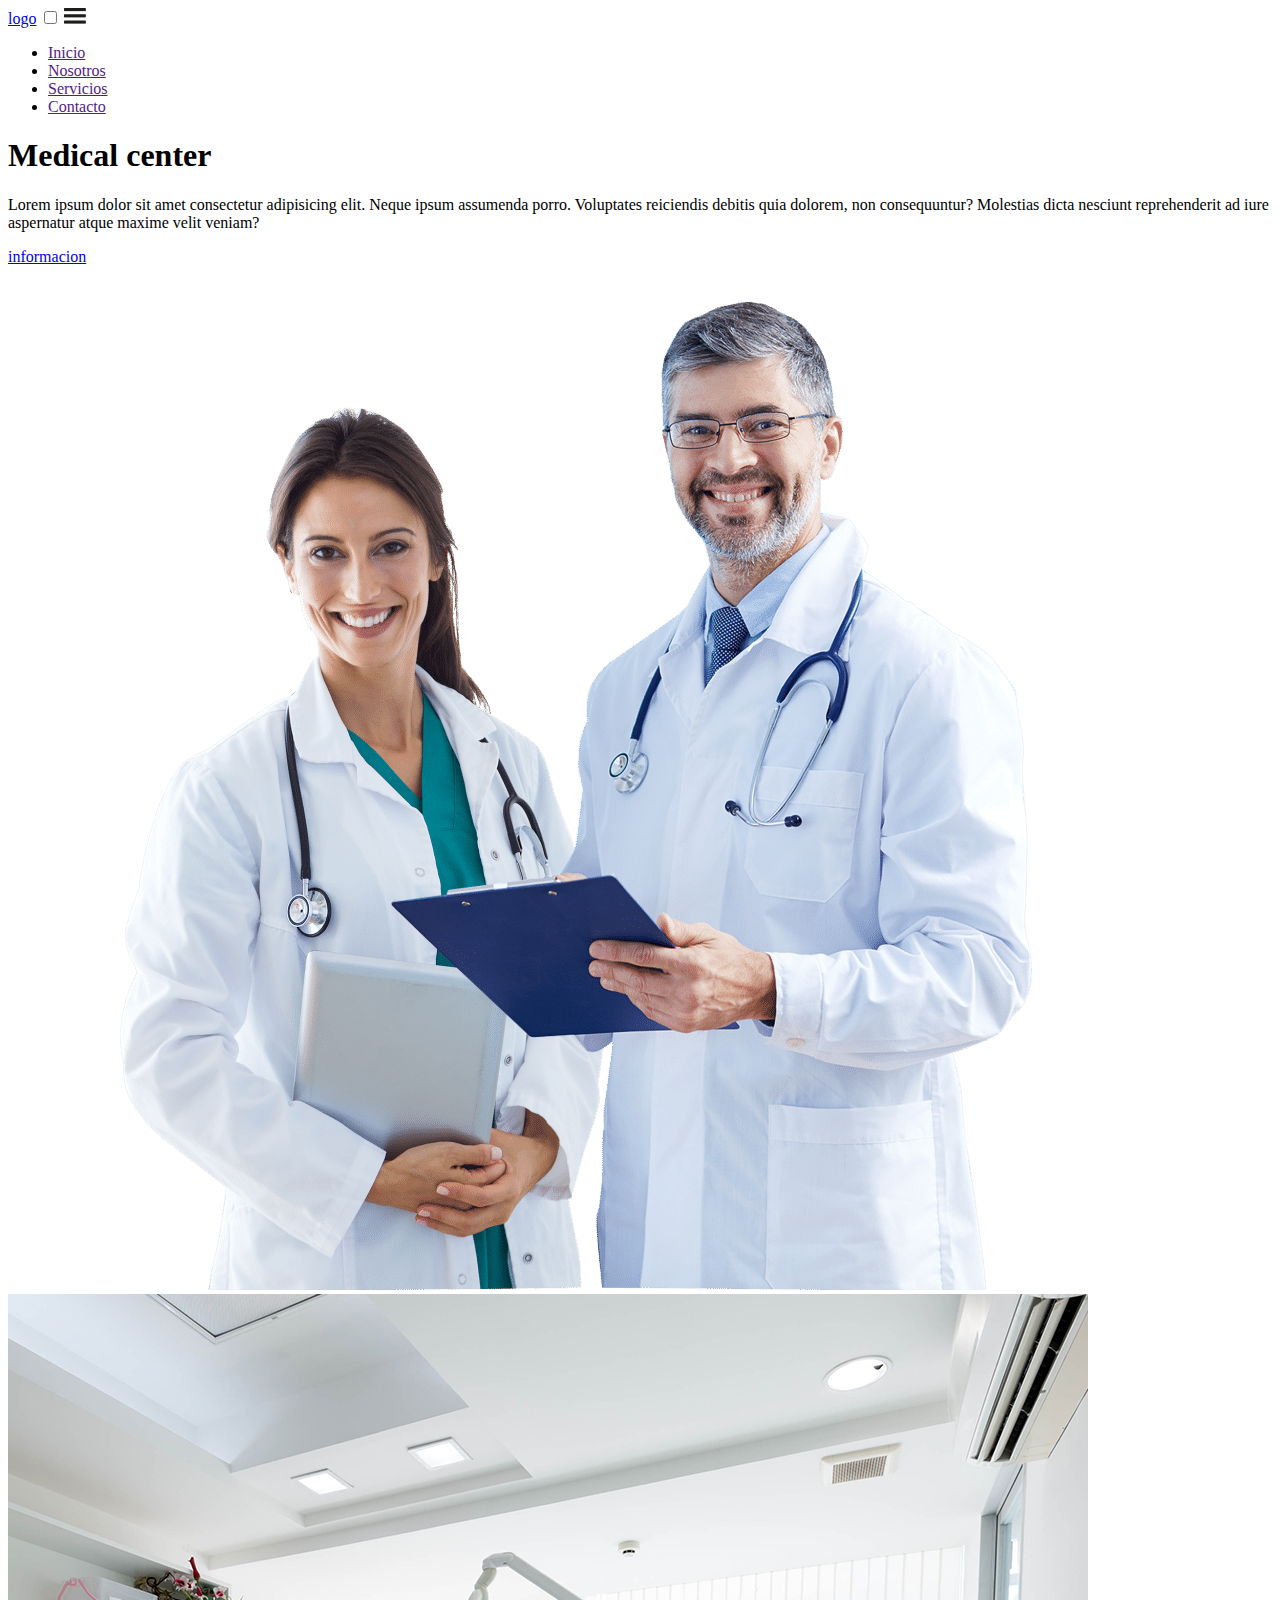
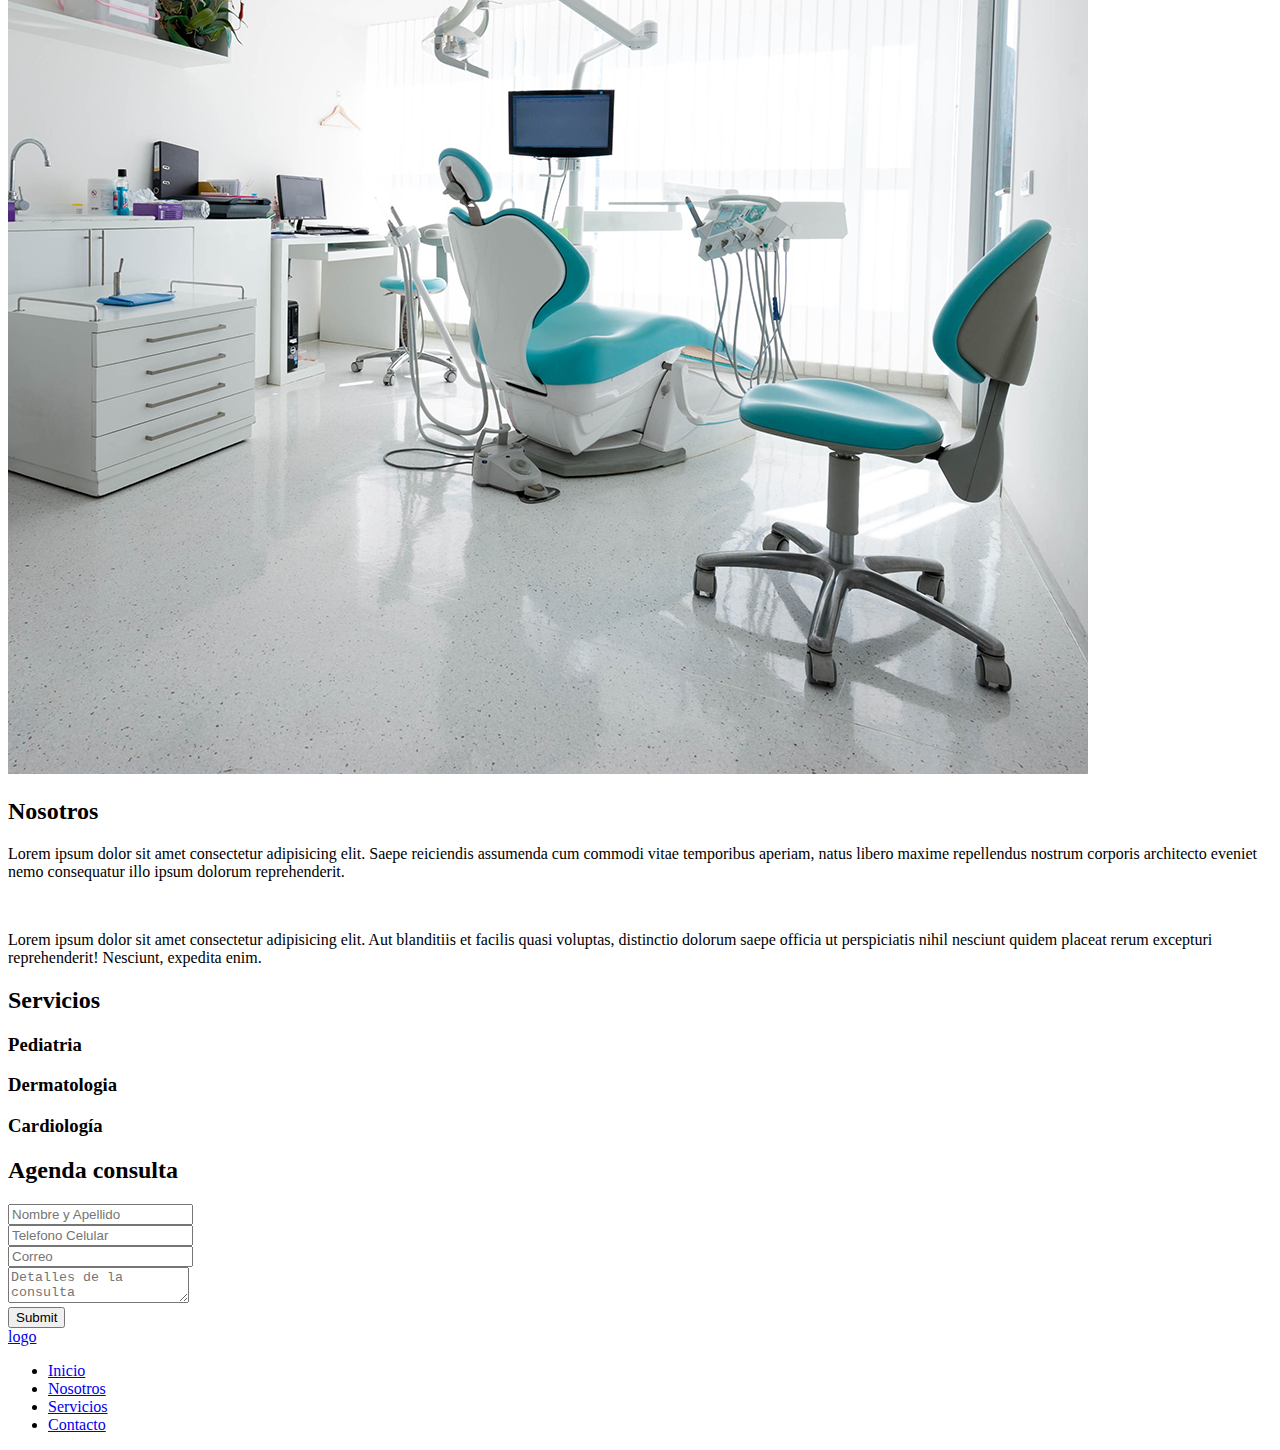
==== index.html @ 3e9dc115 "Funcion de enviado" ====
<!DOCTYPE html>
<html lang="es">
<head>
    <meta charset="UTF-8">
    <meta name="viewport" content="width=device-width, initial-scale=1.0">
    <title>Sistema de Salud</title>
    <link rel="stylesheet" href="https://cdnjs.cloudflare.com/ajax/libs/font-awesome/6.6.0/css/all.min.css" integrity="sha512-Kc323vGBEqzTmouAECnVceyQqyqdsSiqLQISBL29aUW4U/M7pSPA/gEUZQqv1cwx4OnYxTxve5UMg5GT6L4JJg==" crossorigin="anonymous" referrerpolicy="no-referrer" />
    <link rel="stylesheet" href="style.css">
</head>
<body>
    <header class="header">
        <div class="menu container">
            <a href="#" class="logo">logo</a>
            <input type="checkbox" id="menu"/>
            <label for="menu">
                <img src="images/menu.png" alt="menu-icono" alt="menu">
            </label>
            <nav class="navbar">
                <ul>
                    <li><a href="">Inicio</a></li>
                    <li><a href="">Nosotros</a></li>
                    <li><a href="">Servicios</a></li>
                    <li><a href="">Contacto</a></li>
                </ul>
            </nav>
        </div>
        <div class="header-conten container">
            <div class="header-txt">
                <h1>Medical center</h1>
                <p>
                    Lorem ipsum dolor sit amet consectetur adipisicing elit. Neque ipsum assumenda porro. Voluptates reiciendis debitis quia dolorem, non consequuntur? Molestias dicta nesciunt reprehenderit ad iure aspernatur atque maxime velit veniam?
                </p>
                <a href="#" class="btn-1">informacion</a>
            </div>
            <div class="header-img">
                <img src="images/left.png" alt="">
            </div>
        </div>
    </header>

    <section class="about container">

        <div class="about-img">
            <img src="images/about.png" alt="">
        </div>
        <div class="about-txt">
            <h2>Nosotros</h2>
            <p>Lorem ipsum dolor sit amet consectetur adipisicing elit. Saepe reiciendis assumenda cum commodi vitae temporibus aperiam, natus libero maxime repellendus nostrum corporis architecto eveniet nemo consequatur illo ipsum dolorum reprehenderit.
            </p>
            <br>
            <p>
                Lorem ipsum dolor sit amet consectetur adipisicing elit. Aut blanditiis et facilis quasi voluptas, distinctio dolorum saepe officia ut perspiciatis nihil nesciunt quidem placeat rerum excepturi reprehenderit! Nesciunt, expedita enim.
            </p>
        </div>
    </section>

    <main class="servicios">
        <h2>Servicios</h2>
        <div class="servicios-content container">
        </div>
        <div class="servicio-1">
            <i class="fa-sharp fa-solid fa-hospital-user"></i>
            <h3>Pediatria</h3>
        </div>
        <div class="servicio-1">
            <i class="fa-sharp fa-solid fa-stethoscope"></i>
            <h3>Dermatologia</h3>
        </div>
        <div class="servicio-1">
            <i class="fa-solid fa-hospital"></i>
            <h3>Cardiología</h3>
        </div>
    </main>

    <section class="formulario container">
        <form method="post" autocomplete="off">
            <h2>Agenda consulta</h2>
        <div class="input-group">
            <div class="input-container">
                <input type="text" name="name" placeholder="Nombre y Apellido">
                <i class="fa-solid fa-user"></i>
            </div>
            <div class="input-container">
                <input type="tel" name="phone" placeholder="Telefono Celular">
                <i class="fa-solid fa-phone"></i>
            </div>
            <div class="input-container">
                <input type="email" name="email" placeholder="Correo">
                <i class="fa-solid fa-envelope"></i>
            </div>
            <div class="input-container">
                <textarea name="message" placeholder="Detalles de la consulta"></textarea>
            </div>
            <input type="submit" name="send" class="btn" onClick="myFunction()">
        </div>
        </form>
    </section>

    <footer class="footer">
    <div class="footer-content container">
        <div class="link">
            <a href="#" class="logo">logo</a>
        </div>
        <div class="link">
            <ul>
                <li><a href="#">Inicio</a></li>
                <li><a href="#">Nosotros</a></li>
                <li><a href="#">Servicios</a></li>
                <li><a href="#">Contacto</a></li>
            </ul>
        </div>
    </div>
    </footer>

    <?php
        include("send.php");
    ?>

    <script>
        function myFunction(){
            window.location.href="http://localhost/pagina"
        }
    </script>
</body>
</html>
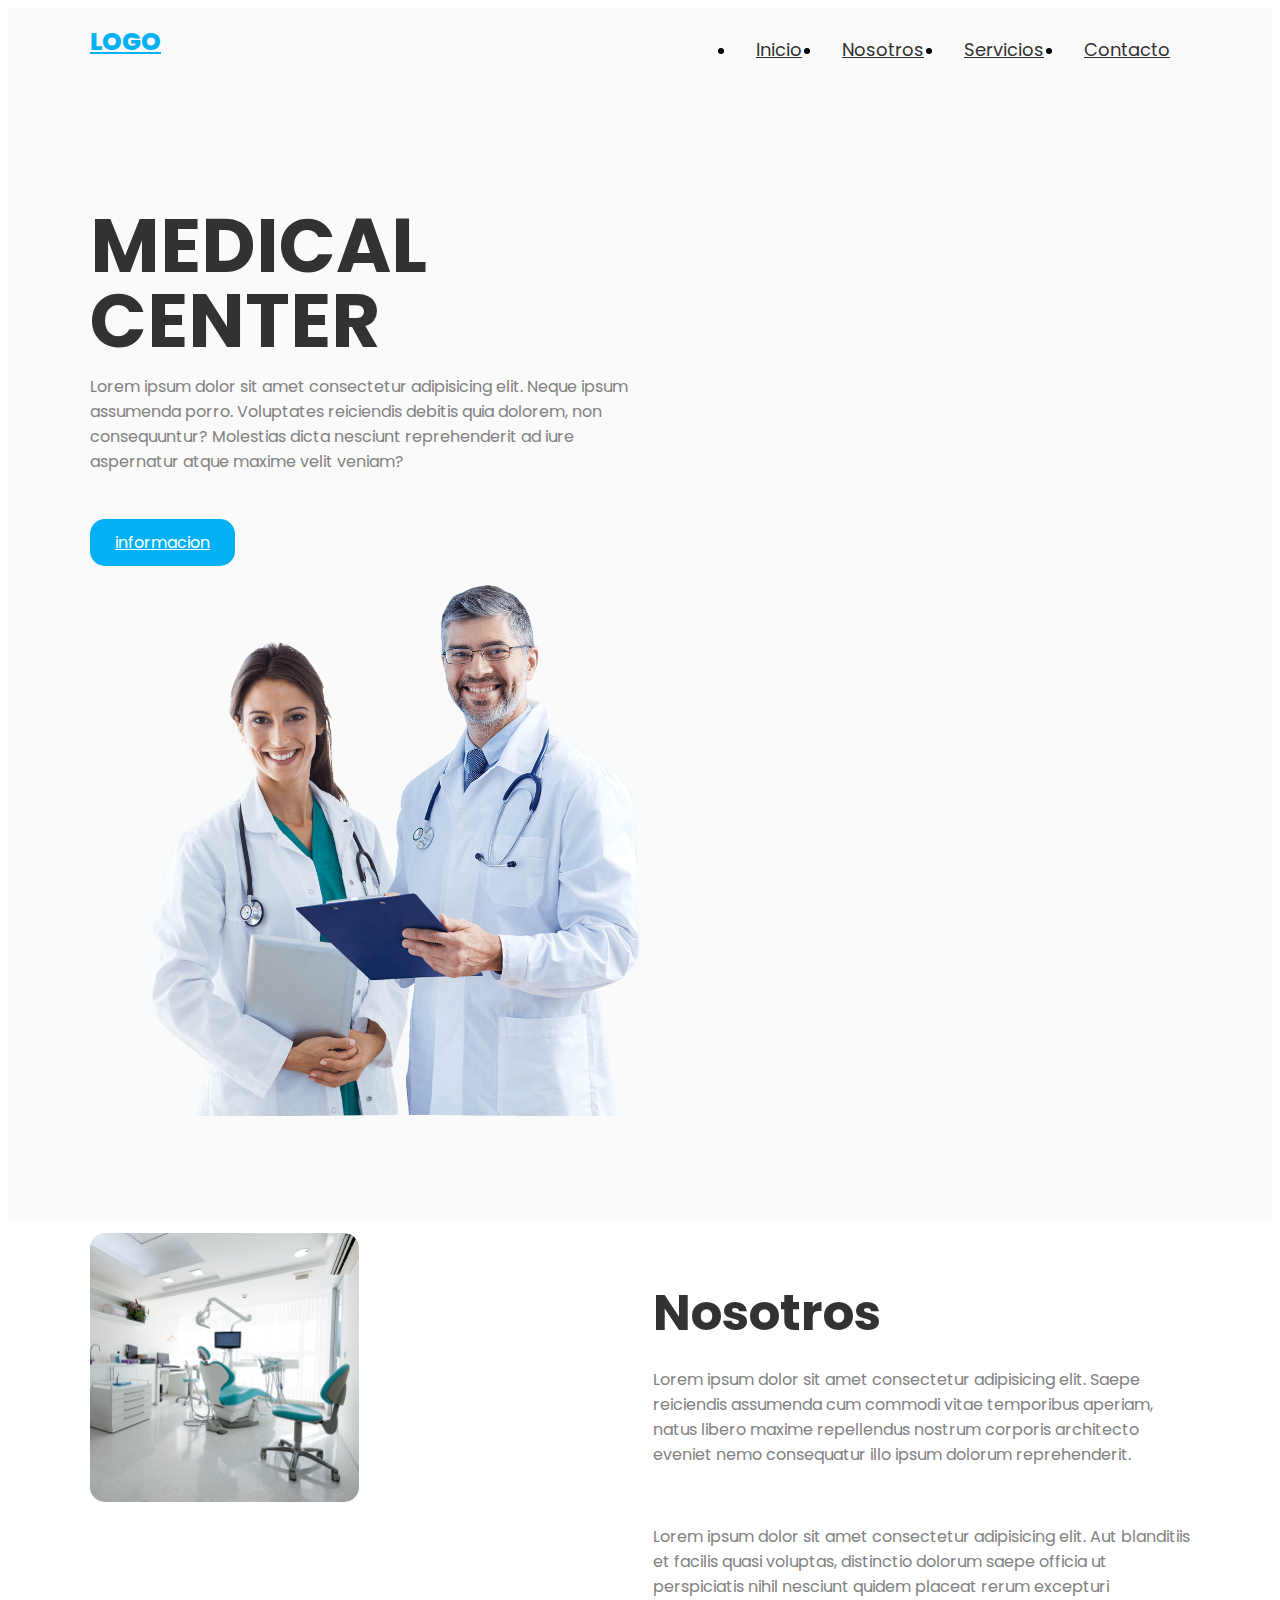
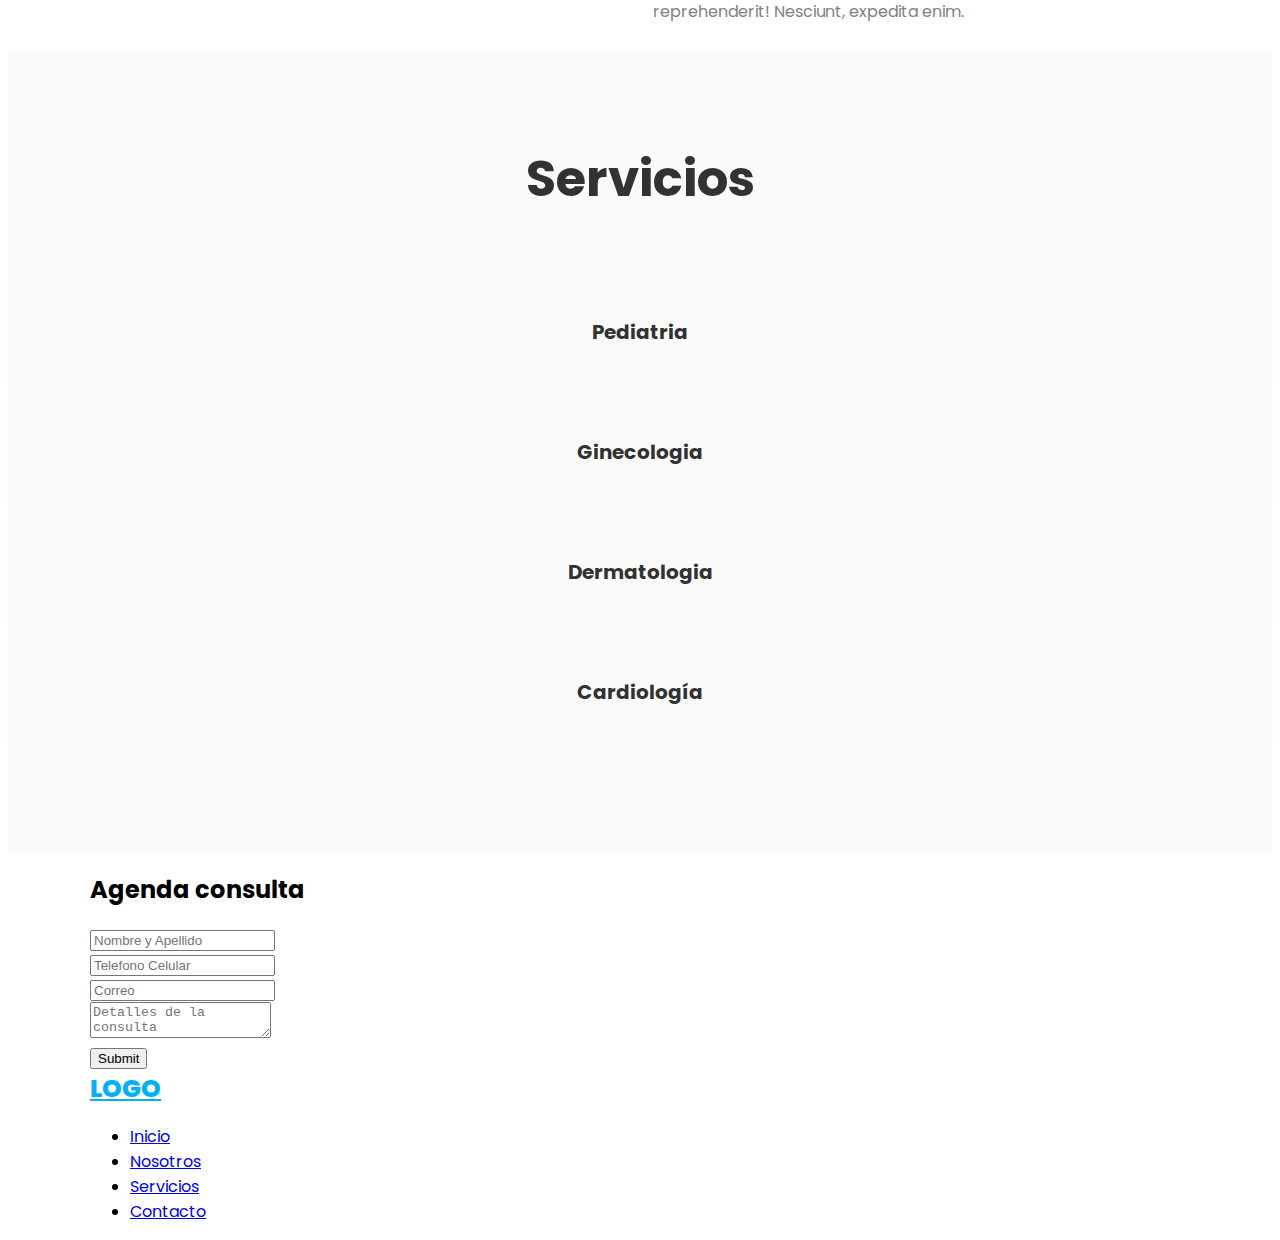
==== commit 1d215a98: "Modificación de servicio HTML" ====
--- a/index.html
+++ b/index.html
@@ -64,6 +64,10 @@
         </div>
         <div class="servicio-1">
             <i class="fa-sharp fa-solid fa-stethoscope"></i>
+            <h3>Ginecologia</h3>
+        </div>
+        <div class="servicio-1">
+            <i class="fa-solid fa-bed-pulse"></i>
             <h3>Dermatologia</h3>
         </div>
         <div class="servicio-1">
@@ -112,9 +116,9 @@
     </div>
     </footer>
 
-    <?php
+    <!-- <?php
         include("send.php");
-    ?>
+    ?> -->
 
     <script>
         function myFunction(){
--- a/style.css
+++ b/style.css
@@ -0,0 +1,165 @@
+@import url('https://fonts.googleapis.com/css2?family=Poppins:ital,wght@0,400;0,500;0,600;0,800;0,900;1,600&display=swap');
+
+body{
+    font-family: 'Poppins', sans-serif;
+}
+img{
+    max-width: 100%;
+}
+
+.container{
+    max-width: 1100px;
+    margin: 0 auto;
+}
+
+.header{
+    background-color: #fafafa;
+    padding: 150px 0 100px 0; 
+    min-height: 70vh;
+    display: flex;
+    align-items: center;
+}
+
+.menu{
+    position: absolute;
+    top: 0;
+    left: 0;
+    right: 0;
+    display: flex;
+    align-items: center;
+    justify-content: space-between;
+}
+.menu .navbar ul li{
+    position: relative;
+    float: left;
+}
+
+.menu .navbar ul li a{
+    font-size: 18px;
+    padding: 20px;
+    color: #323232;
+    display: block;
+}
+
+.menu .navbar ul li a:hover{
+    color: #02b1f4;
+}
+
+.logo{
+    font-size: 25px;
+    font-weight: 800;
+    color: #02b1f4;
+    text-transform: uppercase;
+}
+
+#menu{
+    display: none;
+}
+
+.menu-icono{
+    width: 25px;
+}
+
+.menu label{
+    cursor: pointer;
+    display: none;
+}
+
+.header-content{
+    display: flex;
+}
+
+.header-txt{
+    width: 50%;
+}
+.header-txt h1{
+    line-height: 1;
+    color: #323232;
+    text-transform: uppercase;
+    font-size: 75px;
+    margin-bottom: 10px;
+}
+
+.header-txt p{
+    font-size: 16px;
+    color: #818181;
+    margin-bottom: 45px;
+}
+
+.header-img{
+    width: 50%;
+}
+
+.btn-1{
+    display: inline-block;
+    padding: 11px 25px;
+    background-color: #02b1f4 ;
+    color: #FFFFFF;
+    border-radius: 15px;
+}
+
+.about{
+    padding: 10px 0;
+    display: flex;
+}
+
+.about-img{
+    width: 50%;
+}
+
+.about-img img{
+    width: 50%;
+    border-radius: 15px;
+}
+
+.about-txt{
+    width: 50%;
+    margin-left: 25px;
+}
+
+.about-txt h2{
+    color: #323232;
+    font-size: 50px;
+    margin-bottom: 15px;
+}
+
+
+.about-txt p{
+    font-size: 16px;
+    color: #818181;
+}
+
+.servicios{
+    padding: 50px 0 100px 0;
+    text-align: center;
+    background-color: #fafafa;
+}
+.servicios h2{
+    color: #323232;
+    font-size: 50px;
+    margin-bottom: 15px;
+}
+
+.servicios-content{
+    margin-top: 55px;
+    display: flex;
+    justify-content: space-between;
+}
+
+.servicio-1{
+    padding: 25px;
+    box-shadow: 0 0 20px rgba(0, 0, 0, 0.01);
+    flex-basis: calc(25%-20px);
+}
+
+.servicio-1 i{
+    font-size: 30px;
+    color: #02b1f4;
+    margin-bottom: 15px;
+}
+
+.servicio-1 h3{
+    font-size: 20px;
+    color: #323232;
+    text-transform: capitalize;
+}
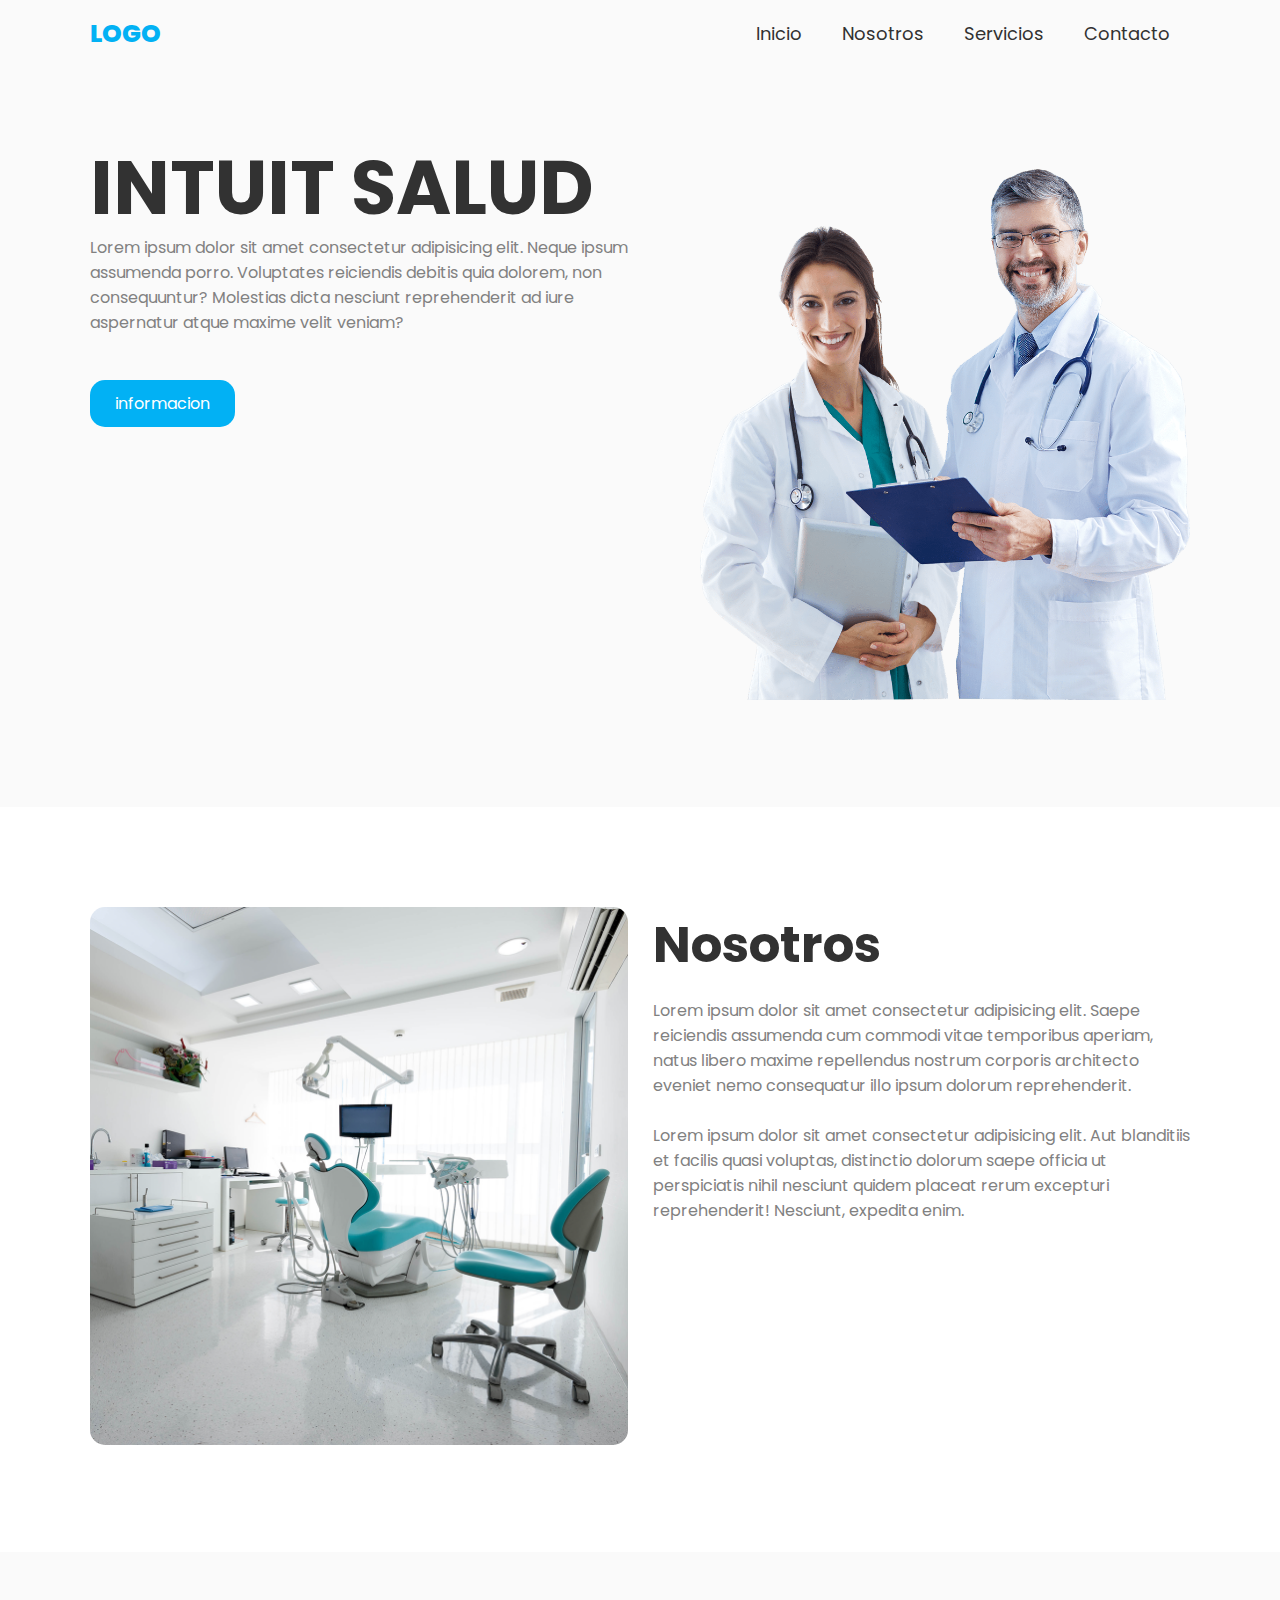
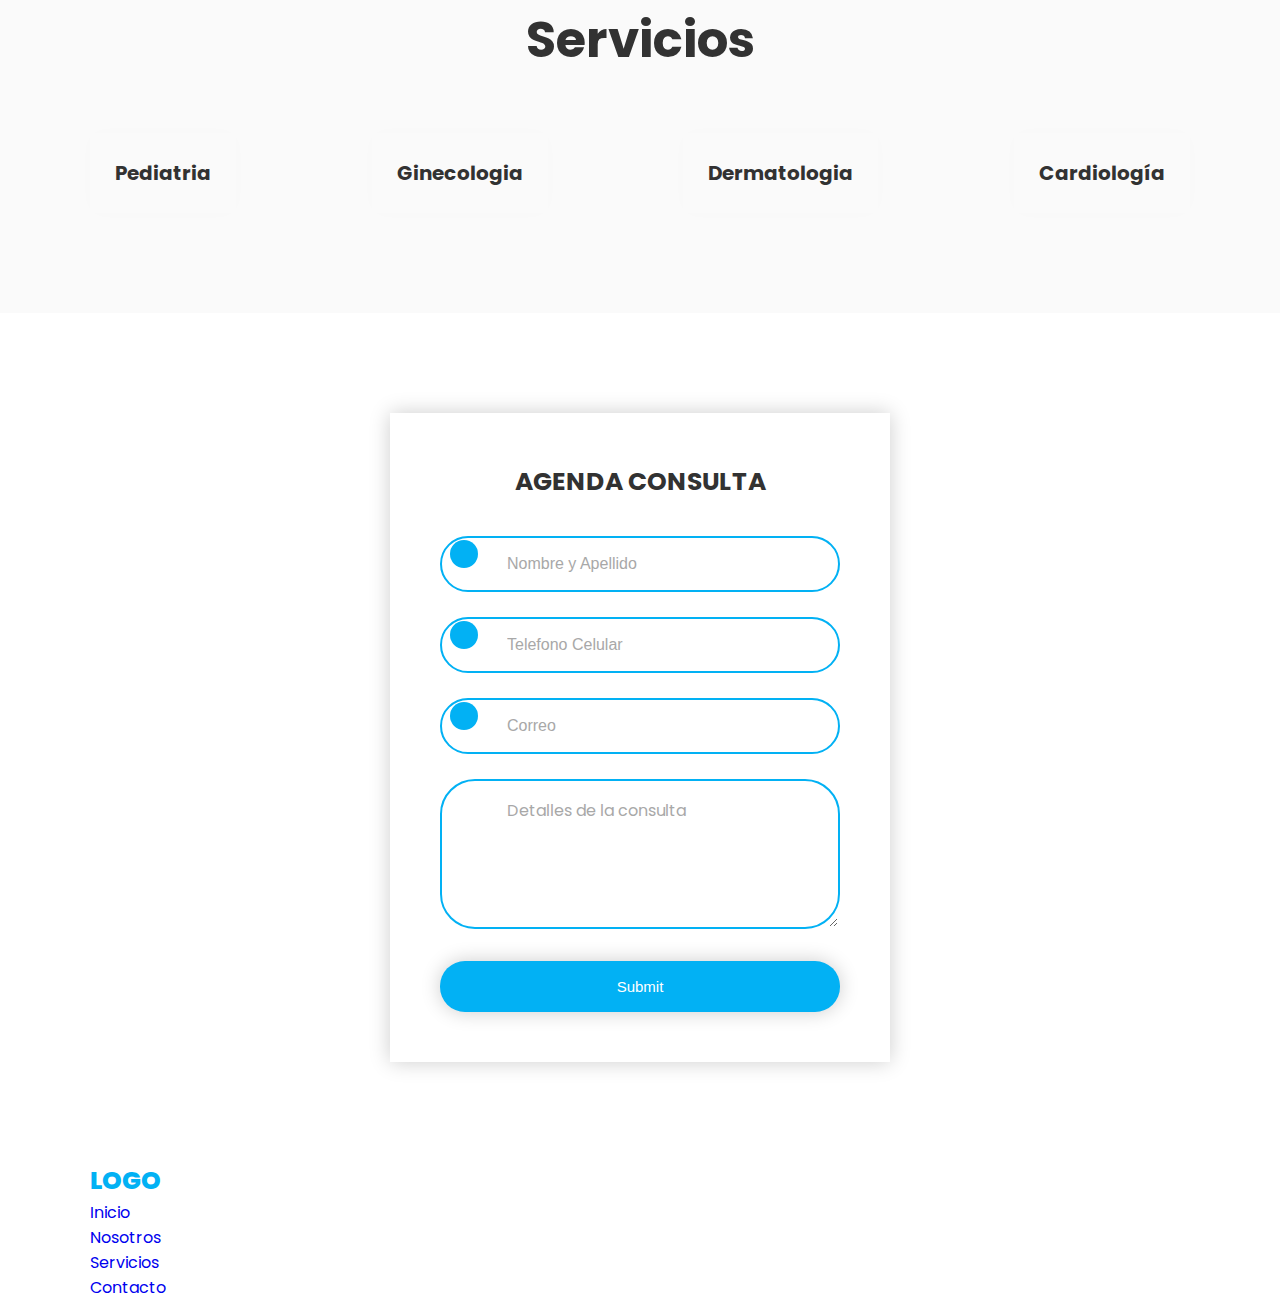
==== commit a1590f94: "Cambios de estilos y estructuración de proyecto" ====
--- a/index.html
+++ b/index.html
@@ -1,19 +1,23 @@
 <!DOCTYPE html>
 <html lang="es">
+
 <head>
     <meta charset="UTF-8">
     <meta name="viewport" content="width=device-width, initial-scale=1.0">
     <title>Sistema de Salud</title>
-    <link rel="stylesheet" href="https://cdnjs.cloudflare.com/ajax/libs/font-awesome/6.6.0/css/all.min.css" integrity="sha512-Kc323vGBEqzTmouAECnVceyQqyqdsSiqLQISBL29aUW4U/M7pSPA/gEUZQqv1cwx4OnYxTxve5UMg5GT6L4JJg==" crossorigin="anonymous" referrerpolicy="no-referrer" />
+    <link rel="stylesheet" href="https://cdnjs.cloudflare.com/ajax/libs/font-awesome/6.6.0/css/all.min.css"
+        integrity="sha512-Kc323vGBEqzTmouAECnVceyQqyqdsSiqLQISBL29aUW4U/M7pSPA/gEUZQqv1cwx4OnYxTxve5UMg5GT6L4JJg=="
+        crossorigin="anonymous" referrerpolicy="no-referrer" />
     <link rel="stylesheet" href="style.css">
 </head>
+
 <body>
     <header class="header">
         <div class="menu container">
             <a href="#" class="logo">logo</a>
-            <input type="checkbox" id="menu"/>
+            <input type="checkbox" id="menu" />
             <label for="menu">
-                <img src="images/menu.png" alt="menu-icono" alt="menu">
+                <img src="images/menu.png" class="menu-icono" alt="menu">
             </label>
             <nav class="navbar">
                 <ul>
@@ -24,11 +28,14 @@
                 </ul>
             </nav>
         </div>
-        <div class="header-conten container">
+
+        <div class="header-content container">
             <div class="header-txt">
-                <h1>Medical center</h1>
+                <h1>Intuit Salud</h1>
                 <p>
-                    Lorem ipsum dolor sit amet consectetur adipisicing elit. Neque ipsum assumenda porro. Voluptates reiciendis debitis quia dolorem, non consequuntur? Molestias dicta nesciunt reprehenderit ad iure aspernatur atque maxime velit veniam?
+                    Lorem ipsum dolor sit amet consectetur adipisicing elit. Neque ipsum assumenda porro. Voluptates
+                    reiciendis debitis quia dolorem, non consequuntur? Molestias dicta nesciunt reprehenderit ad iure
+                    aspernatur atque maxime velit veniam?
                 </p>
                 <a href="#" class="btn-1">informacion</a>
             </div>
@@ -45,11 +52,15 @@
         </div>
         <div class="about-txt">
             <h2>Nosotros</h2>
-            <p>Lorem ipsum dolor sit amet consectetur adipisicing elit. Saepe reiciendis assumenda cum commodi vitae temporibus aperiam, natus libero maxime repellendus nostrum corporis architecto eveniet nemo consequatur illo ipsum dolorum reprehenderit.
+            <p>Lorem ipsum dolor sit amet consectetur adipisicing elit. Saepe reiciendis assumenda cum commodi vitae
+                temporibus aperiam, natus libero maxime repellendus nostrum corporis architecto eveniet nemo consequatur
+                illo ipsum dolorum reprehenderit.
             </p>
             <br>
             <p>
-                Lorem ipsum dolor sit amet consectetur adipisicing elit. Aut blanditiis et facilis quasi voluptas, distinctio dolorum saepe officia ut perspiciatis nihil nesciunt quidem placeat rerum excepturi reprehenderit! Nesciunt, expedita enim.
+                Lorem ipsum dolor sit amet consectetur adipisicing elit. Aut blanditiis et facilis quasi voluptas,
+                distinctio dolorum saepe officia ut perspiciatis nihil nesciunt quidem placeat rerum excepturi
+                reprehenderit! Nesciunt, expedita enim.
             </p>
         </div>
     </section>
@@ -57,63 +68,65 @@
     <main class="servicios">
         <h2>Servicios</h2>
         <div class="servicios-content container">
-        </div>
-        <div class="servicio-1">
-            <i class="fa-sharp fa-solid fa-hospital-user"></i>
-            <h3>Pediatria</h3>
-        </div>
-        <div class="servicio-1">
-            <i class="fa-sharp fa-solid fa-stethoscope"></i>
-            <h3>Ginecologia</h3>
-        </div>
-        <div class="servicio-1">
-            <i class="fa-solid fa-bed-pulse"></i>
-            <h3>Dermatologia</h3>
-        </div>
-        <div class="servicio-1">
-            <i class="fa-solid fa-hospital"></i>
-            <h3>Cardiología</h3>
+
+            <div class="servicio-1">
+                <i class="fa-sharp fa-solid fa-hospital-user"></i>
+                <h3>Pediatria</h3>
+            </div>
+            <div class="servicio-1">
+                <i class="fa-sharp fa-solid fa-stethoscope"></i>
+                <h3>Ginecologia</h3>
+            </div>
+            <div class="servicio-1">
+                <i class="fa-solid fa-bed-pulse"></i>
+                <h3>Dermatologia</h3>
+            </div>
+            <div class="servicio-1">
+                <i class="fa-solid fa-hospital"></i>
+                <h3>Cardiología</h3>
+            </div>
+
         </div>
     </main>
 
     <section class="formulario container">
         <form method="post" autocomplete="off">
             <h2>Agenda consulta</h2>
-        <div class="input-group">
-            <div class="input-container">
-                <input type="text" name="name" placeholder="Nombre y Apellido">
-                <i class="fa-solid fa-user"></i>
+            <div class="input-group">
+                <div class="input-container">
+                    <input type="text" name="name" placeholder="Nombre y Apellido">
+                    <i class="fa-solid fa-user"></i>
+                </div>
+                <div class="input-container">
+                    <input type="tel" name="phone" placeholder="Telefono Celular">
+                    <i class="fa-solid fa-phone"></i>
+                </div>
+                <div class="input-container">
+                    <input type="email" name="email" placeholder="Correo">
+                    <i class="fa-solid fa-envelope"></i>
+                </div>
+                <div class="input-container">
+                    <textarea name="message" placeholder="Detalles de la consulta"></textarea>
+                </div>
+                <input type="submit" name="send" class="btn" onClick="myFunction()">
             </div>
-            <div class="input-container">
-                <input type="tel" name="phone" placeholder="Telefono Celular">
-                <i class="fa-solid fa-phone"></i>
-            </div>
-            <div class="input-container">
-                <input type="email" name="email" placeholder="Correo">
-                <i class="fa-solid fa-envelope"></i>
-            </div>
-            <div class="input-container">
-                <textarea name="message" placeholder="Detalles de la consulta"></textarea>
-            </div>
-            <input type="submit" name="send" class="btn" onClick="myFunction()">
-        </div>
         </form>
     </section>
 
     <footer class="footer">
-    <div class="footer-content container">
-        <div class="link">
-            <a href="#" class="logo">logo</a>
+        <div class="footer-content container">
+            <div class="link">
+                <a href="#" class="logo">logo</a>
+            </div>
+            <div class="link">
+                <ul>
+                    <li><a href="#">Inicio</a></li>
+                    <li><a href="#">Nosotros</a></li>
+                    <li><a href="#">Servicios</a></li>
+                    <li><a href="#">Contacto</a></li>
+                </ul>
+            </div>
         </div>
-        <div class="link">
-            <ul>
-                <li><a href="#">Inicio</a></li>
-                <li><a href="#">Nosotros</a></li>
-                <li><a href="#">Servicios</a></li>
-                <li><a href="#">Contacto</a></li>
-            </ul>
-        </div>
-    </div>
     </footer>
 
     <!-- <?php
@@ -121,9 +134,10 @@
     ?> -->
 
     <script>
-        function myFunction(){
-            window.location.href="http://localhost/pagina"
+        function myFunction() {
+            window.location.href = "http://localhost/pagina"
         }
     </script>
 </body>
+
 </html>--- a/style.css
+++ b/style.css
@@ -1,26 +1,37 @@
 @import url('https://fonts.googleapis.com/css2?family=Poppins:ital,wght@0,400;0,500;0,600;0,800;0,900;1,600&display=swap');
 
-body{
+
+* {
+    margin: 0;
+    padding: 0%;
+    box-sizing: border-box;
+    text-decoration: none;
+    list-style: none;
+}
+
+
+body {
     font-family: 'Poppins', sans-serif;
 }
-img{
+
+img {
     max-width: 100%;
 }
 
-.container{
+.container {
     max-width: 1100px;
     margin: 0 auto;
 }
 
-.header{
+.header {
     background-color: #fafafa;
-    padding: 150px 0 100px 0; 
+    padding: 150px 0 100px 0;
     min-height: 70vh;
     display: flex;
     align-items: center;
 }
 
-.menu{
+.menu {
     position: absolute;
     top: 0;
     left: 0;
@@ -29,50 +40,52 @@
     align-items: center;
     justify-content: space-between;
 }
-.menu .navbar ul li{
+
+.menu .navbar ul li {
     position: relative;
     float: left;
 }
 
-.menu .navbar ul li a{
+.menu .navbar ul li a {
     font-size: 18px;
     padding: 20px;
     color: #323232;
     display: block;
 }
 
-.menu .navbar ul li a:hover{
+.menu .navbar ul li a:hover {
     color: #02b1f4;
 }
 
-.logo{
+.logo {
     font-size: 25px;
     font-weight: 800;
     color: #02b1f4;
     text-transform: uppercase;
 }
 
-#menu{
+#menu {
     display: none;
 }
 
-.menu-icono{
+.menu-icono {
     width: 25px;
 }
 
-.menu label{
+.menu label {
     cursor: pointer;
     display: none;
 }
 
-.header-content{
-    display: flex;
-}
-
-.header-txt{
-    width: 50%;
-}
-.header-txt h1{
+.header-content {
+    display: flex;
+}
+
+.header-txt {
+    width: 50%;
+}
+
+.header-txt h1 {
     line-height: 1;
     color: #323232;
     text-transform: uppercase;
@@ -80,86 +93,160 @@
     margin-bottom: 10px;
 }
 
-.header-txt p{
+.header-txt p {
     font-size: 16px;
     color: #818181;
     margin-bottom: 45px;
 }
 
-.header-img{
-    width: 50%;
-}
-
-.btn-1{
+.header-img {
+    width: 50%;
+}
+
+.btn-1 {
     display: inline-block;
     padding: 11px 25px;
-    background-color: #02b1f4 ;
+    background-color: #02b1f4;
     color: #FFFFFF;
     border-radius: 15px;
 }
 
-.about{
-    padding: 10px 0;
-    display: flex;
-}
-
-.about-img{
-    width: 50%;
-}
-
-.about-img img{
-    width: 50%;
+.about {
+    padding: 100px 0;
+    display: flex;
+}
+
+.about-img {
+    width: 50%;
+}
+
+.about-img img {
+    width: 500%;
     border-radius: 15px;
 }
 
-.about-txt{
+.about-txt {
     width: 50%;
     margin-left: 25px;
 }
 
-.about-txt h2{
+.about-txt h2 {
     color: #323232;
     font-size: 50px;
     margin-bottom: 15px;
 }
 
-
-.about-txt p{
+.about-txt p {
     font-size: 16px;
     color: #818181;
 }
 
-.servicios{
+.servicios {
     padding: 50px 0 100px 0;
     text-align: center;
     background-color: #fafafa;
 }
-.servicios h2{
+
+.servicios h2 {
     color: #323232;
     font-size: 50px;
     margin-bottom: 15px;
 }
 
-.servicios-content{
+.servicios-content {
     margin-top: 55px;
     display: flex;
     justify-content: space-between;
-}
-
-.servicio-1{
+    align-items: center;
+    flex-wrap: wrap;
+}
+
+.servicio-1 {
     padding: 25px;
     box-shadow: 0 0 20px rgba(0, 0, 0, 0.01);
     flex-basis: calc(25%-20px);
 }
 
-.servicio-1 i{
+.servicio-1 i {
     font-size: 30px;
     color: #02b1f4;
     margin-bottom: 15px;
 }
 
-.servicio-1 h3{
+.servicio-1 h3 {
     font-size: 20px;
     color: #323232;
     text-transform: capitalize;
 }
+
+.formulario {
+    margin-top: 100px;
+    margin-bottom: 100px;
+    display: flex;
+    justify-content: center;
+    align-items: center;
+}
+
+form {
+    padding: 50px;
+    width: 500px;
+    text-align: center;
+    box-shadow: 0 0 20px rgba(0, 0, 0, 0.2);
+}
+
+form h2 {
+    font-size: 25px;
+    color: #323232;
+    text-transform: uppercase;
+    margin-bottom: 35px;
+}
+
+.input-container {
+    position: relative;
+}
+
+.input-container>i {
+    padding: 14px;
+    border-radius: 50%;
+    background-color: #02b1f4;
+    color: #FFFFFF;
+    position: absolute;
+    font-size: 20px;
+    top: 4px;
+    left: 10px;
+}
+
+.input-container>input,
+textarea {
+    padding: 17px 15px 17px 65px;
+    width: 100%;
+    margin-bottom: 25px;
+    border-radius: 35px;
+    background-color: transparent;
+    border: 2px solid #02b1f4;
+    font-size: 16px;
+    outline: none;
+    color: #323232;
+}
+
+textarea {
+    font-family: 'Poppins', sans-serif;
+    height: 150px;
+}
+
+::placeholder {
+    color: #a8a8a8;
+    font-size: 16px;
+}
+
+.btn {
+    background-color: #02b1f4;
+    padding: 17px 30px;
+    width: 100%;
+    border: 0;
+    box-shadow: 0 0 20px rgba(0, 0, 0, 0.2);
+    border-radius: 25px;
+    color: #FFFFFF;
+    font-size: 15px;
+    cursor: pointer;
+}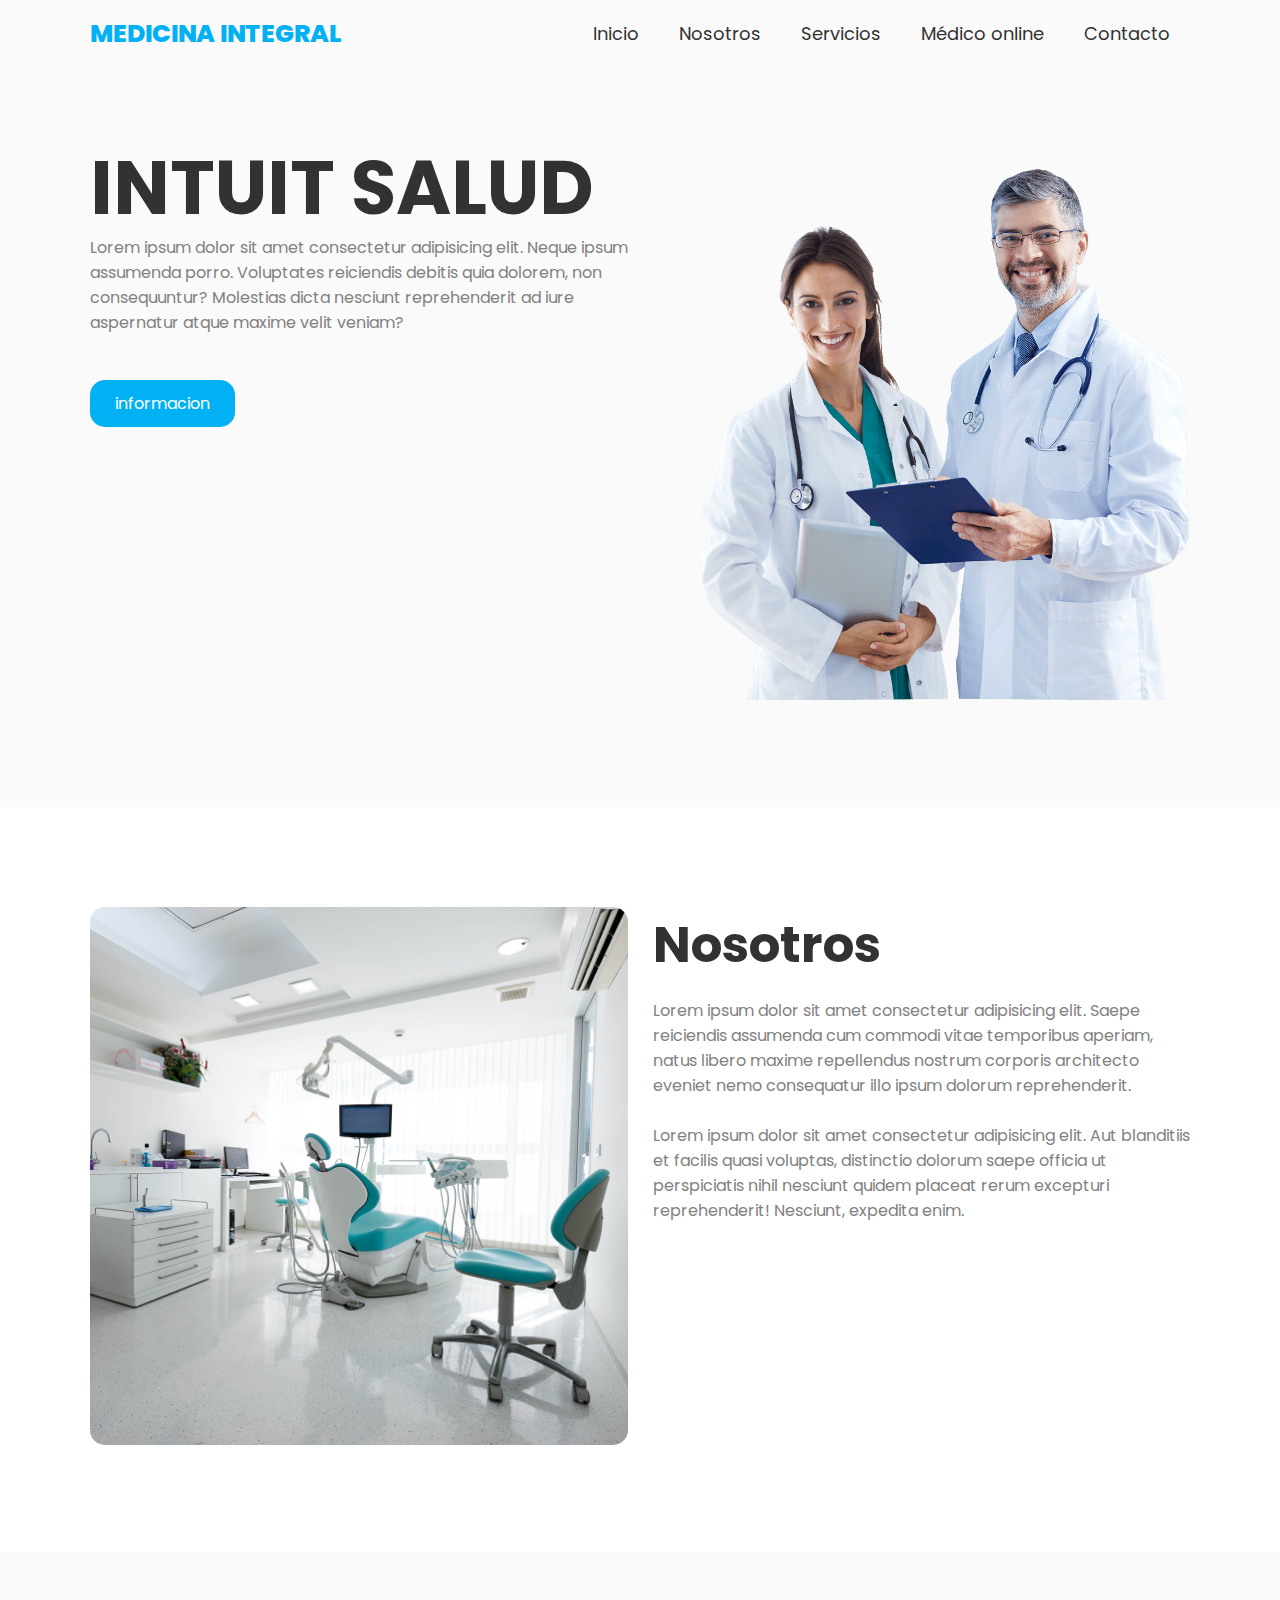
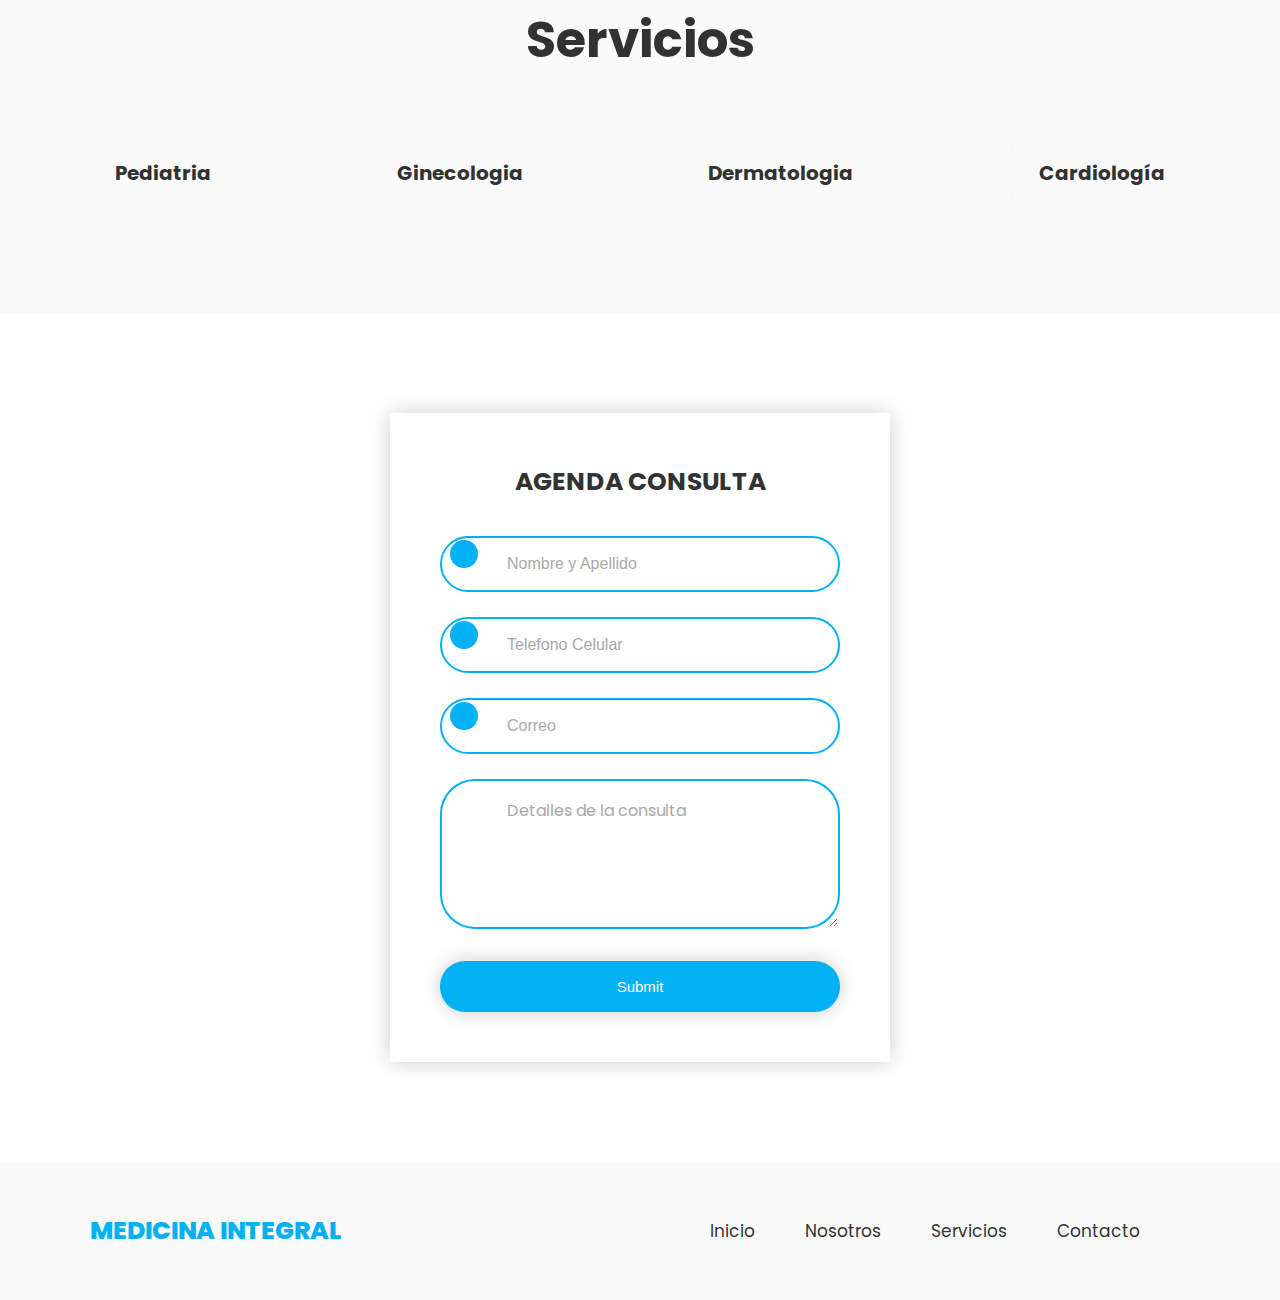
==== commit c547b657: "Fix: Integración de carpetas para el modelo vista controlador, correciones en los estilos y estructu" ====
--- a/index.html
+++ b/index.html
@@ -14,7 +14,7 @@
 <body>
     <header class="header">
         <div class="menu container">
-            <a href="#" class="logo">logo</a>
+            <a href="#" class="medicina-integral">Medicina Integral</a>
             <input type="checkbox" id="menu" />
             <label for="menu">
                 <img src="images/menu.png" class="menu-icono" alt="menu">
@@ -24,6 +24,7 @@
                     <li><a href="">Inicio</a></li>
                     <li><a href="">Nosotros</a></li>
                     <li><a href="">Servicios</a></li>
+                    <li><a href="">Médico online</a></li>
                     <li><a href="">Contacto</a></li>
                 </ul>
             </nav>
@@ -116,7 +117,7 @@
     <footer class="footer">
         <div class="footer-content container">
             <div class="link">
-                <a href="#" class="logo">logo</a>
+                <a href="#" class="medicina-integral">Medicina Integral</a>
             </div>
             <div class="link">
                 <ul>
@@ -129,9 +130,9 @@
         </div>
     </footer>
 
-    <!-- <?php
+    <?php
         include("send.php");
-    ?> -->
+    ?>
 
     <script>
         function myFunction() {
--- a/style.css
+++ b/style.css
@@ -57,7 +57,7 @@
     color: #02b1f4;
 }
 
-.logo {
+.medicina-integral {
     font-size: 25px;
     font-weight: 800;
     color: #02b1f4;
@@ -249,4 +249,33 @@
     color: #FFFFFF;
     font-size: 15px;
     cursor: pointer;
-}+}
+
+.footer{
+    padding: 50px;
+    background-color: #fafafa;
+}
+
+.footer-content{
+    display: flex;
+    align-items: center;
+    justify-content: space-between;
+}
+
+.link ul {
+    display: flex;
+    justify-content: space-between;
+}
+
+.link ul li{
+    margin-right: 50px;
+}
+
+.link ul li a {
+    color: #323232;
+    font-size: 17px;
+}
+
+.link ul li a:hover{
+    color: #02b1f4;
+}
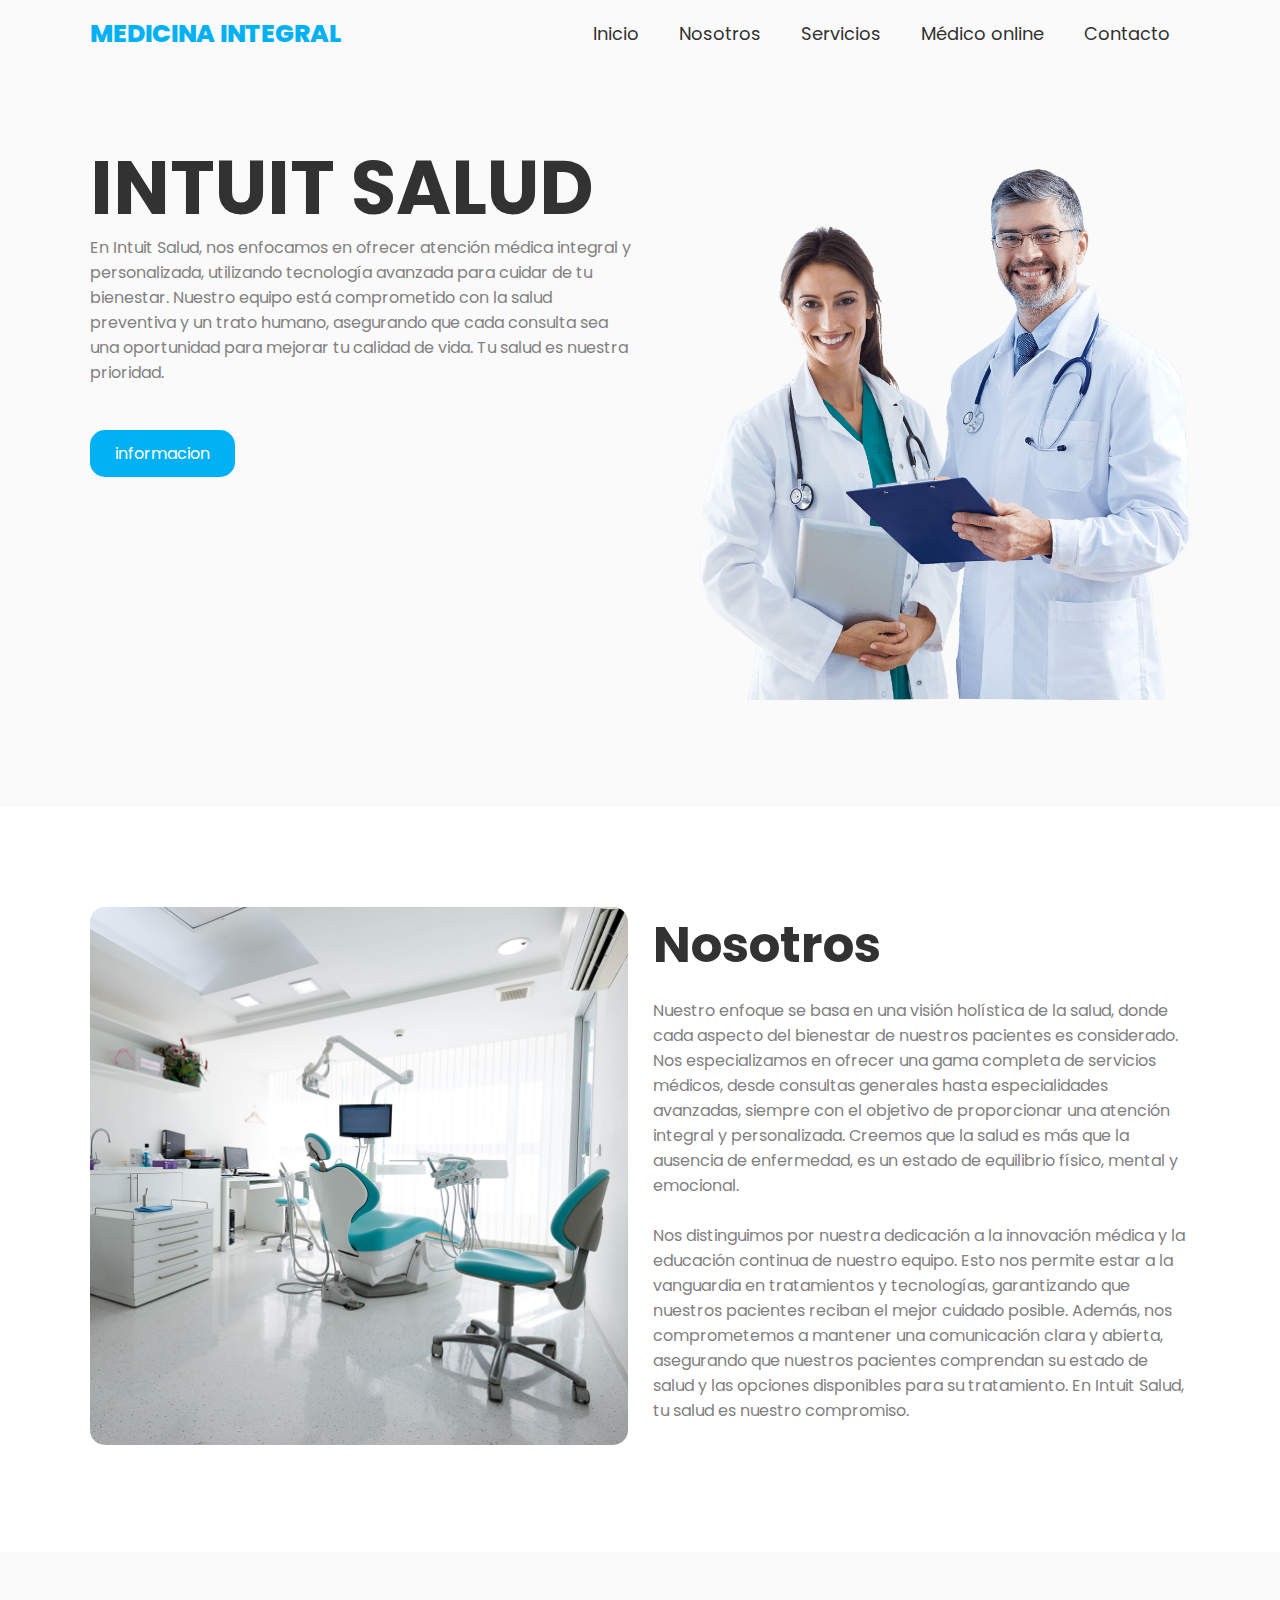
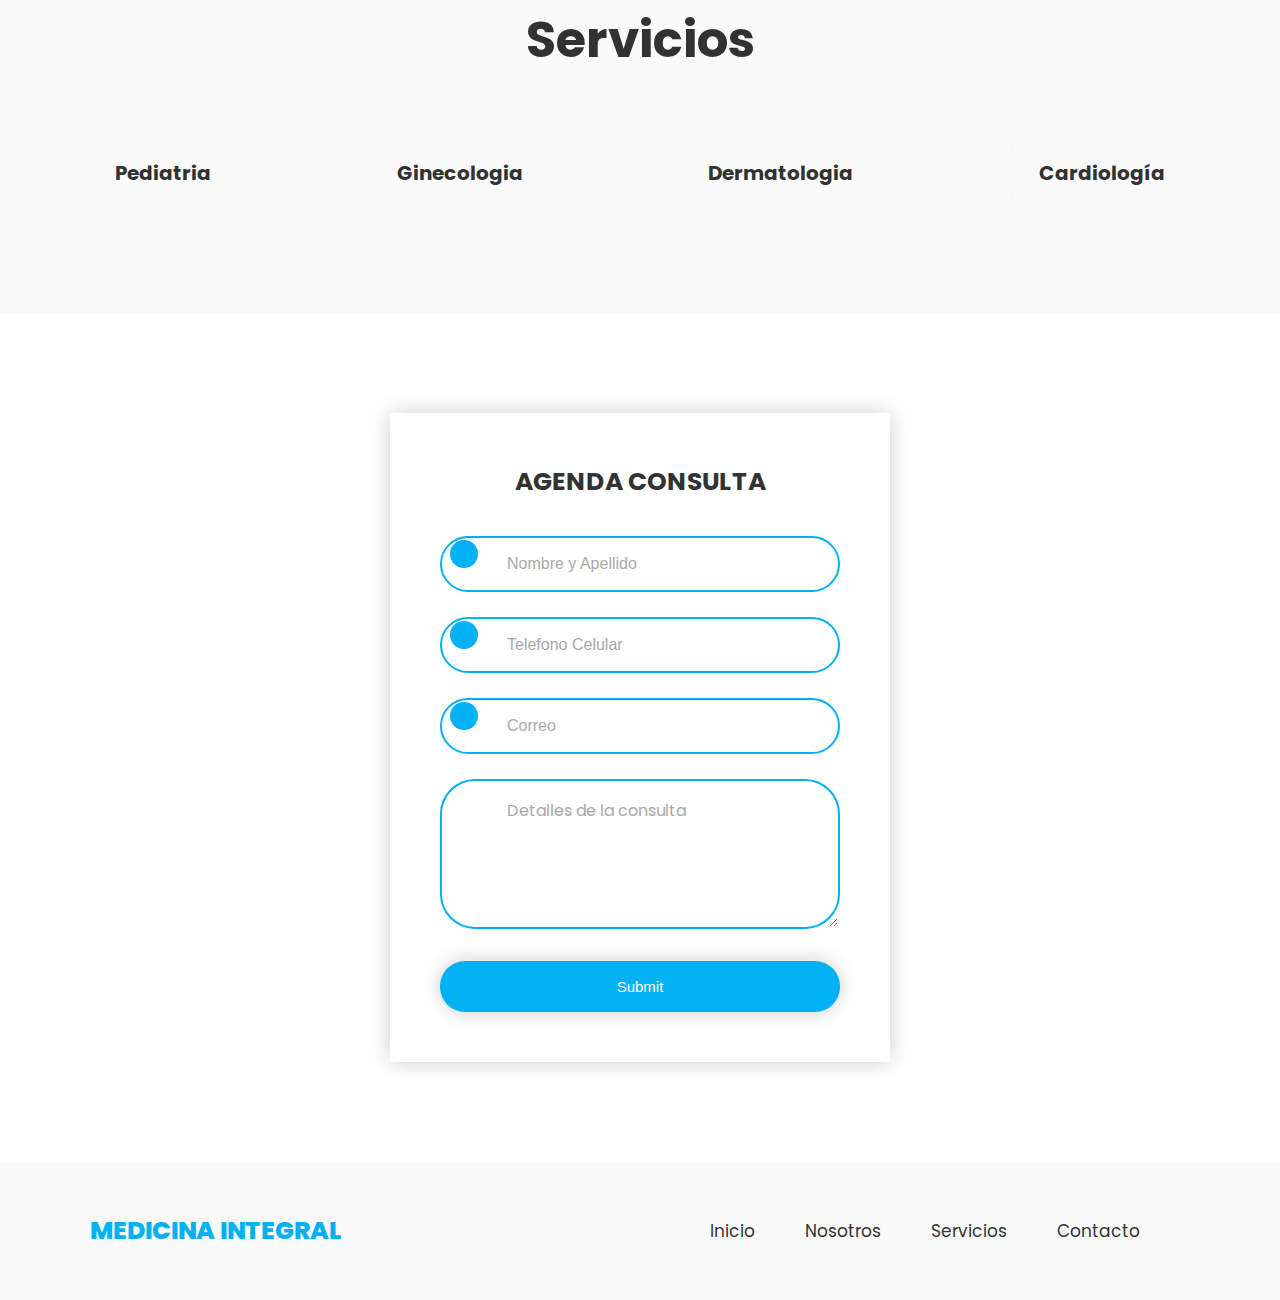
==== commit 933aaf41: "Leyenda en el HTML sobre Intuit Salud" ====
--- a/index.html
+++ b/index.html
@@ -34,9 +34,8 @@
             <div class="header-txt">
                 <h1>Intuit Salud</h1>
                 <p>
-                    Lorem ipsum dolor sit amet consectetur adipisicing elit. Neque ipsum assumenda porro. Voluptates
-                    reiciendis debitis quia dolorem, non consequuntur? Molestias dicta nesciunt reprehenderit ad iure
-                    aspernatur atque maxime velit veniam?
+                    En Intuit Salud, nos enfocamos en ofrecer atención médica integral y personalizada, utilizando tecnología avanzada para cuidar de tu bienestar. Nuestro equipo está comprometido con la salud preventiva y un trato humano, asegurando que cada consulta sea una oportunidad para mejorar tu calidad de vida. Tu salud es nuestra prioridad.
+                </p>
                 </p>
                 <a href="#" class="btn-1">informacion</a>
             </div>
@@ -53,15 +52,13 @@
         </div>
         <div class="about-txt">
             <h2>Nosotros</h2>
-            <p>Lorem ipsum dolor sit amet consectetur adipisicing elit. Saepe reiciendis assumenda cum commodi vitae
-                temporibus aperiam, natus libero maxime repellendus nostrum corporis architecto eveniet nemo consequatur
-                illo ipsum dolorum reprehenderit.
+            <p>
+                Nuestro enfoque se basa en una visión holística de la salud, donde cada aspecto del bienestar de nuestros pacientes es considerado. Nos especializamos en ofrecer una gama completa de servicios médicos, desde consultas generales hasta especialidades avanzadas, siempre con el objetivo de proporcionar una atención integral y personalizada. Creemos que la salud es más que la ausencia de enfermedad, es un estado de equilibrio físico, mental y emocional.
             </p>
             <br>
             <p>
-                Lorem ipsum dolor sit amet consectetur adipisicing elit. Aut blanditiis et facilis quasi voluptas,
-                distinctio dolorum saepe officia ut perspiciatis nihil nesciunt quidem placeat rerum excepturi
-                reprehenderit! Nesciunt, expedita enim.
+                Nos distinguimos por nuestra dedicación a la innovación médica y la educación continua de nuestro equipo. Esto nos permite estar a la vanguardia en tratamientos y tecnologías, garantizando que nuestros pacientes reciban el mejor cuidado posible. Además, nos comprometemos a mantener una comunicación clara y abierta, asegurando que nuestros pacientes comprendan su estado de salud y las opciones disponibles para su tratamiento. En Intuit Salud, tu salud es nuestro compromiso.
+</p>
             </p>
         </div>
     </section>
--- a/style.css
+++ b/style.css
@@ -1,6 +1,6 @@
 @import url('https://fonts.googleapis.com/css2?family=Poppins:ital,wght@0,400;0,500;0,600;0,800;0,900;1,600&display=swap');
 
-
+/* Reiniciar márgenes, rellenos, y establecer box-sizing para todos los elementos */
 * {
     margin: 0;
     padding: 0%;
@@ -9,20 +9,23 @@
     list-style: none;
 }
 
-
+/* Configurar la fuente principal del documento */
 body {
     font-family: 'Poppins', sans-serif;
 }
 
+/* Ajustar la imagen para que nunca exceda el ancho de su contenedor */
 img {
     max-width: 100%;
 }
 
+/* Configurar el contenedor principal con un ancho máximo y centrado */
 .container {
     max-width: 1100px;
     margin: 0 auto;
 }
 
+/* Estilo del encabezado */
 .header {
     background-color: #fafafa;
     padding: 150px 0 100px 0;
@@ -31,6 +34,7 @@
     align-items: center;
 }
 
+/* Menú de navegación, incluyendo posición y estilos */
 .menu {
     position: absolute;
     top: 0;
@@ -41,11 +45,13 @@
     justify-content: space-between;
 }
 
+/* Configuración de los elementos del menú */
 .menu .navbar ul li {
     position: relative;
     float: left;
 }
 
+/* Estilo de los enlaces del menú */
 .menu .navbar ul li a {
     font-size: 18px;
     padding: 20px;
@@ -53,10 +59,12 @@
     display: block;
 }
 
+/* Efecto hover en los enlaces del menú */
 .menu .navbar ul li a:hover {
     color: #02b1f4;
 }
 
+/* Estilo del logotipo de "Medicina Integral" */
 .medicina-integral {
     font-size: 25px;
     font-weight: 800;
@@ -64,27 +72,33 @@
     text-transform: uppercase;
 }
 
+/* Ocultar el checkbox del menú */
 #menu {
     display: none;
 }
 
+/* Estilo del icono del menú */
 .menu-icono {
     width: 25px;
 }
 
+/* Mostrar el icono del menú solo en pantallas pequeñas */
 .menu label {
     cursor: pointer;
     display: none;
 }
 
+/* Estilo del contenido del encabezado */
 .header-content {
     display: flex;
 }
 
+/* Estilo del texto en el encabezado */
 .header-txt {
     width: 50%;
 }
 
+/* Estilo del título principal en el encabezado */
 .header-txt h1 {
     line-height: 1;
     color: #323232;
@@ -93,16 +107,19 @@
     margin-bottom: 10px;
 }
 
+/* Estilo del párrafo en el encabezado */
 .header-txt p {
     font-size: 16px;
     color: #818181;
     margin-bottom: 45px;
 }
 
+/* Estilo de la imagen en el encabezado */
 .header-img {
     width: 50%;
 }
 
+/* Estilo del botón principal en el encabezado */
 .btn-1 {
     display: inline-block;
     padding: 11px 25px;
@@ -111,48 +128,57 @@
     border-radius: 15px;
 }
 
+/* Sección "Nosotros" */
 .about {
     padding: 100px 0;
     display: flex;
 }
 
+/* Imagen en la sección "Nosotros" */
 .about-img {
     width: 50%;
 }
 
+/* Ajustar la imagen de la sección "Nosotros" */
 .about-img img {
     width: 500%;
     border-radius: 15px;
 }
 
+/* Texto en la sección "Nosotros" */
 .about-txt {
     width: 50%;
     margin-left: 25px;
 }
 
+/* Título en la sección "Nosotros" */
 .about-txt h2 {
     color: #323232;
     font-size: 50px;
     margin-bottom: 15px;
 }
 
+/* Párrafo en la sección "Nosotros" */
 .about-txt p {
     font-size: 16px;
     color: #818181;
 }
 
+/* Sección de "Servicios" */
 .servicios {
     padding: 50px 0 100px 0;
     text-align: center;
     background-color: #fafafa;
 }
 
+/* Título de la sección "Servicios" */
 .servicios h2 {
     color: #323232;
     font-size: 50px;
     margin-bottom: 15px;
 }
 
+/* Contenedor de los servicios */
 .servicios-content {
     margin-top: 55px;
     display: flex;
@@ -161,24 +187,28 @@
     flex-wrap: wrap;
 }
 
+/* Estilo de cada servicio */
 .servicio-1 {
     padding: 25px;
     box-shadow: 0 0 20px rgba(0, 0, 0, 0.01);
     flex-basis: calc(25%-20px);
 }
 
+/* Iconos en los servicios */
 .servicio-1 i {
     font-size: 30px;
     color: #02b1f4;
     margin-bottom: 15px;
 }
 
+/* Título de cada servicio */
 .servicio-1 h3 {
     font-size: 20px;
     color: #323232;
     text-transform: capitalize;
 }
 
+/* Sección de formulario */
 .formulario {
     margin-top: 100px;
     margin-bottom: 100px;
@@ -187,6 +217,7 @@
     align-items: center;
 }
 
+/* Estilo general del formulario */
 form {
     padding: 50px;
     width: 500px;
@@ -194,6 +225,7 @@
     box-shadow: 0 0 20px rgba(0, 0, 0, 0.2);
 }
 
+/* Título del formulario */
 form h2 {
     font-size: 25px;
     color: #323232;
@@ -201,10 +233,12 @@
     margin-bottom: 35px;
 }
 
+/* Contenedor de los inputs */
 .input-container {
     position: relative;
 }
 
+/* Iconos dentro de los inputs */
 .input-container>i {
     padding: 14px;
     border-radius: 50%;
@@ -216,6 +250,7 @@
     left: 10px;
 }
 
+/* Estilo de los inputs y textarea */
 .input-container>input,
 textarea {
     padding: 17px 15px 17px 65px;
@@ -229,16 +264,19 @@
     color: #323232;
 }
 
+/* Estilo específico para textarea */
 textarea {
     font-family: 'Poppins', sans-serif;
     height: 150px;
 }
 
+/* Estilo del texto de los placeholders */
 ::placeholder {
     color: #a8a8a8;
     font-size: 16px;
 }
 
+/* Estilo del botón de envío en el formulario */
 .btn {
     background-color: #02b1f4;
     padding: 17px 30px;
@@ -251,31 +289,168 @@
     cursor: pointer;
 }
 
-.footer{
+/* Estilo del pie de página */
+.footer {
     padding: 50px;
     background-color: #fafafa;
 }
 
-.footer-content{
+/* Contenido dentro del pie de página */
+.footer-content {
     display: flex;
     align-items: center;
     justify-content: space-between;
 }
 
+/* Lista de enlaces en el pie de página */
 .link ul {
     display: flex;
     justify-content: space-between;
 }
 
-.link ul li{
+/* Estilo de los elementos de la lista de enlaces */
+.link ul li {
     margin-right: 50px;
 }
 
+/* Estilo de los enlaces en el pie de página */
 .link ul li a {
     color: #323232;
     font-size: 17px;
 }
 
-.link ul li a:hover{
+/* Efecto hover en los enlaces del pie de página */
+.link ul li a:hover {
     color: #02b1f4;
 }
+
+/* Estilos responsivos para pantallas pequeñas */
+@media (max-width:991px) {
+
+    /* Estilo del menú para pantallas pequeñas */
+    .menu {
+        padding: 20px;
+    }
+
+    /* Mostrar el icono del menú en pantallas pequeñas */
+    .menu label {
+        display: initial;
+    }
+
+    /* Ajuste de la barra de navegación en pantallas pequeñas */
+    .menu .navbar {
+        position: absolute;
+        top: 100%;
+        left: 0;
+        right: 0;
+        background-color: #FFFFFF;
+        display: none;
+    }
+
+    /* Ajuste de los elementos del menú en pantallas pequeñas */
+    .menu .navbar ul li {
+        width: 100%;
+    }
+
+    /* Mostrar el menú cuando está seleccionado en pantallas pequeñas */
+    #menu:checked~.navbar {
+        display: initial;
+    }
+
+    /* Ajuste del encabezado para pantallas pequeñas */
+    .header {
+        min-width: 0vh;
+        padding: 80px 30px 50px 30px;
+    }
+
+    /* Cambiar la dirección del contenido del encabezado a columna en pantallas pequeñas */
+    .header-content {
+        flex-direction: column;
+    }
+
+    /* Ajuste del texto del encabezado en pantallas pequeñas */
+    .header-txt {
+        text-align: center;
+        width: 100%;
+        margin-bottom: 25px;
+    }
+
+    /* Ajuste de la imagen del encabezado en pantallas pequeñas */
+    .header-img {
+        width: 100%;
+    }
+
+    /* Ajuste del ancho de la imagen del encabezado en pantallas pequeñas */
+    .header-img img {
+        width: 100%;
+    }
+
+    /* Ajuste de la sección "Nosotros" para pantallas pequeñas */
+    .about {
+        padding: 30px;
+        flex-direction: column;
+    }
+
+    /* Ajuste de la imagen en la sección "Nosotros" para pantallas pequeñas */
+    .about-img {
+        width: 100%;
+        order: 2;
+    }
+
+    /* Ajuste del texto en la sección "Nosotros" para pantallas pequeñas */
+    .about-txt {
+        width: 100%;
+        margin-left: 0;
+        text-align: center;
+        margin-bottom: 25px;
+    }
+
+    /* Ajuste de la sección de servicios para pantallas pequeñas */
+    .servicios {
+        padding: 30px;
+    }
+
+    /* Ajuste del contenedor de servicios para pantallas pequeñas */
+    .servicios-content {
+        margin-top: 25px;
+        flex-direction: column;
+    }
+
+    /* Ajuste de cada servicio para pantallas pequeñas */
+    .servicio-1 {
+        margin-bottom: 20px;
+    }
+
+    /* Ajuste del formulario para pantallas pequeñas */
+    .formulario {
+        padding: 30px;
+        margin-top: 0;
+        margin-bottom: 0;
+    }
+
+    /* Ajuste del ancho del formulario para pantallas pequeñas */
+    .form {
+        width: 100%;
+    }
+
+    /* Ajuste del pie de página para pantallas pequeñas */
+    .footer {
+        padding: 30px;
+    }
+
+    /* Ajuste del contenido del pie de página para pantallas pequeñas */
+    .footer-content {
+        flex-direction: column;
+        text-align: center;
+    }
+
+    /* Ajuste de la lista de enlaces en el pie de página para pantallas pequeñas */
+    .link ul {
+        flex-direction: column;
+    }
+
+    /* Ajuste de los elementos de la lista de enlaces en el pie de página para pantallas pequeñas */
+    .link ul li {
+        margin: 0 0 15px 0;
+    }
+}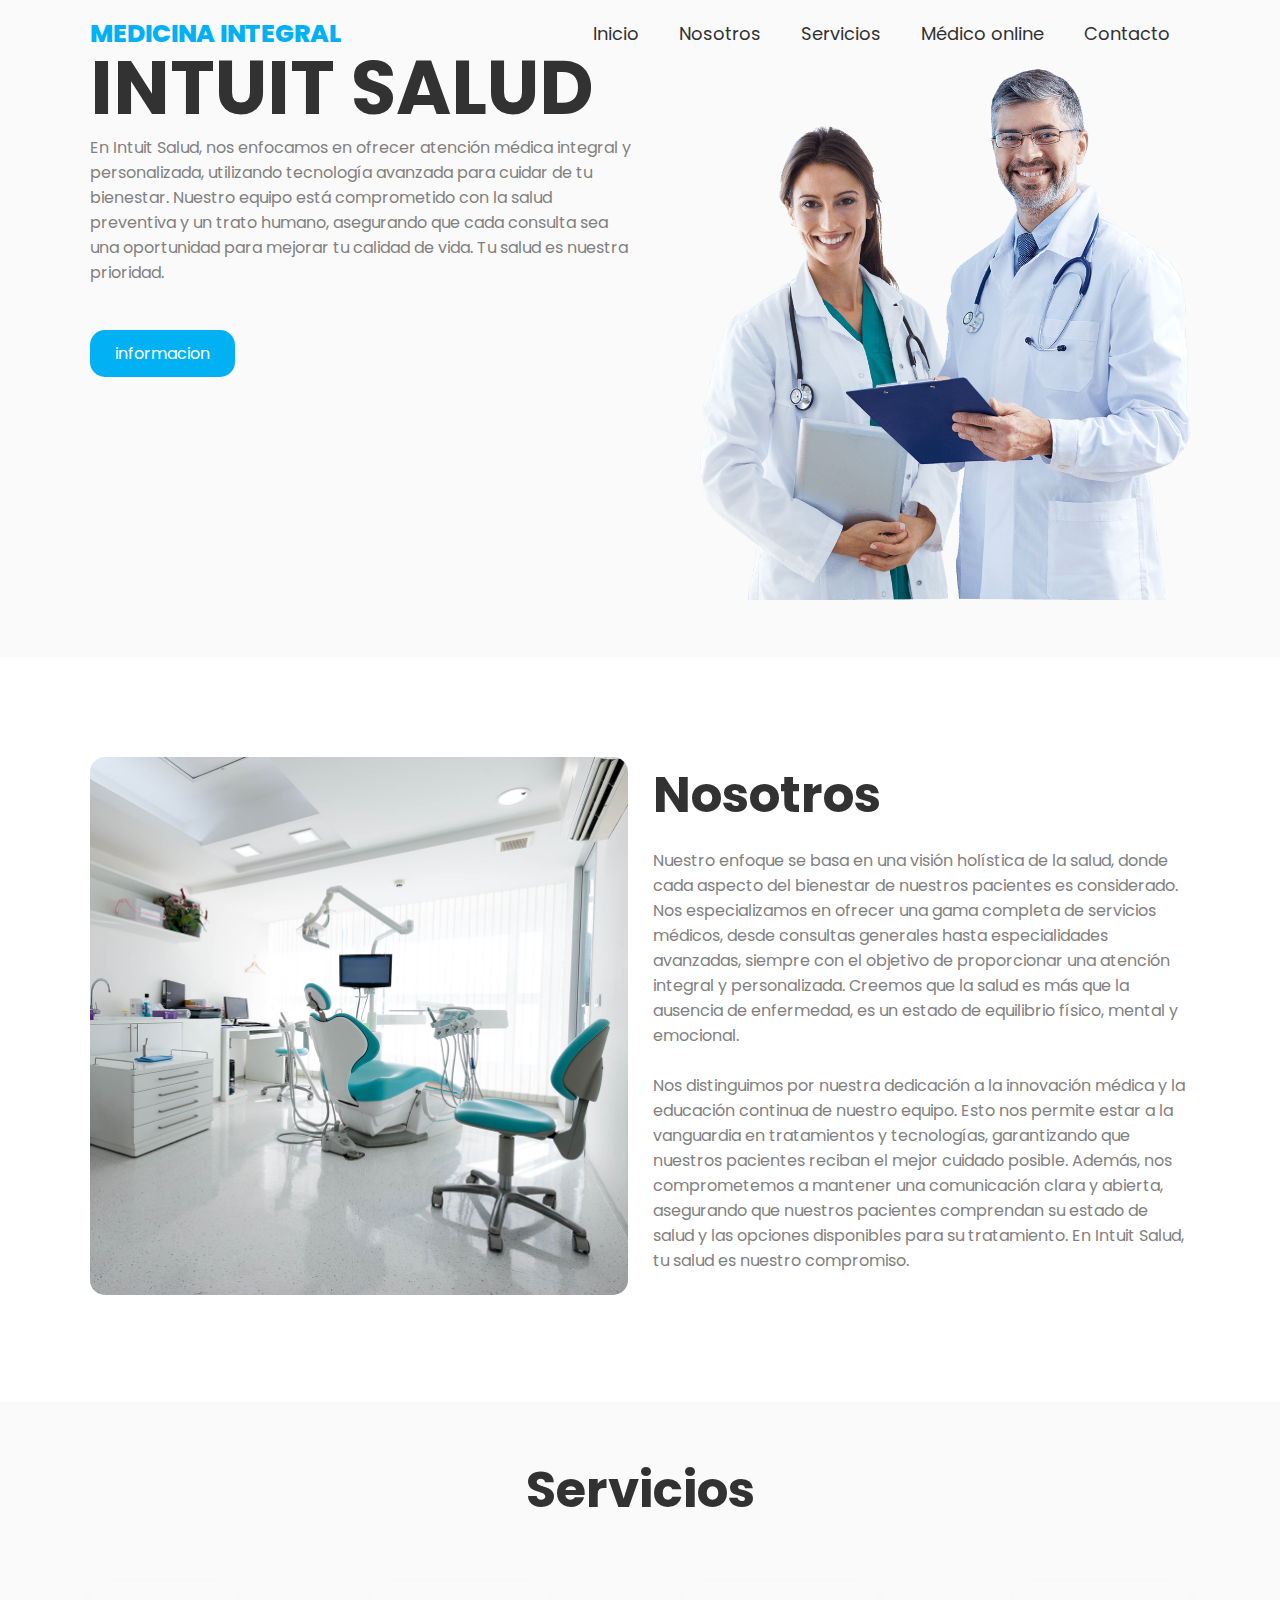
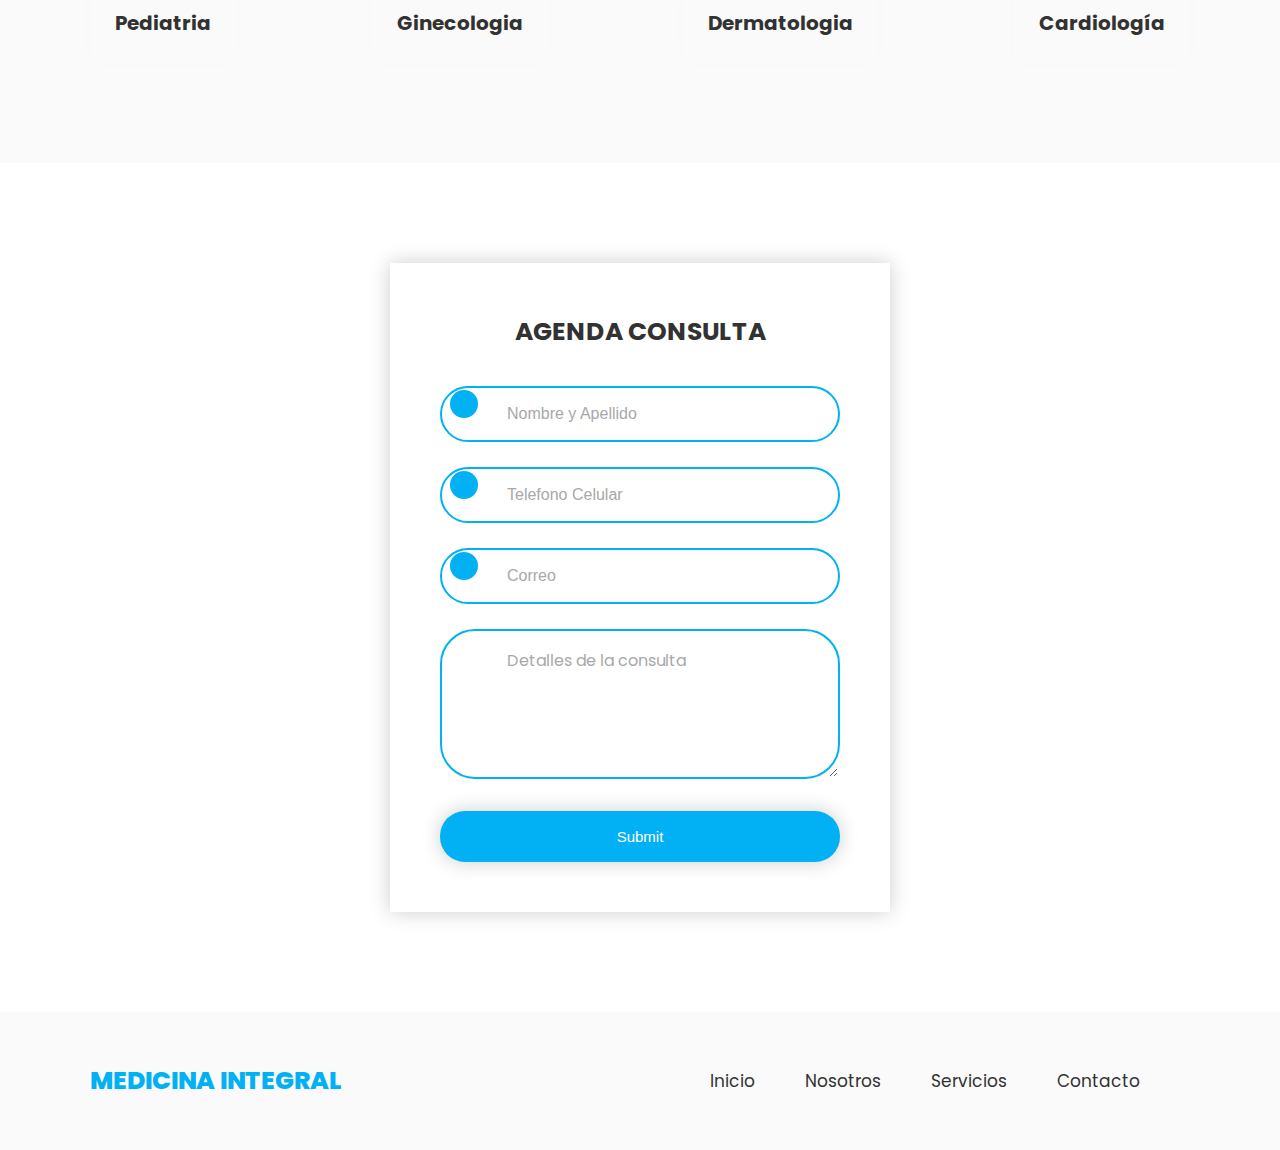
==== commit 84d2ca75: "Agregando nuevo html y css, con requerimientos" ====
--- a/index.html
+++ b/index.html
@@ -24,7 +24,7 @@
                     <li><a href="">Inicio</a></li>
                     <li><a href="">Nosotros</a></li>
                     <li><a href="">Servicios</a></li>
-                    <li><a href="">Médico online</a></li>
+                    <li><a href="medico-online.html">Médico online</a></li>
                     <li><a href="">Contacto</a></li>
                 </ul>
             </nav>
@@ -34,13 +34,15 @@
             <div class="header-txt">
                 <h1>Intuit Salud</h1>
                 <p>
-                    En Intuit Salud, nos enfocamos en ofrecer atención médica integral y personalizada, utilizando tecnología avanzada para cuidar de tu bienestar. Nuestro equipo está comprometido con la salud preventiva y un trato humano, asegurando que cada consulta sea una oportunidad para mejorar tu calidad de vida. Tu salud es nuestra prioridad.
-                </p>
+                    En Intuit Salud, nos enfocamos en ofrecer atención médica integral y personalizada, utilizando
+                    tecnología avanzada para cuidar de tu bienestar. Nuestro equipo está comprometido con la salud
+                    preventiva y un trato humano, asegurando que cada consulta sea una oportunidad para mejorar tu
+                    calidad de vida. Tu salud es nuestra prioridad.
                 </p>
                 <a href="#" class="btn-1">informacion</a>
             </div>
             <div class="header-img">
-                <img src="images/left.png" alt="">
+                <img src="images/left.png" alt="imagen de medicos">
             </div>
         </div>
     </header>
@@ -48,17 +50,24 @@
     <section class="about container">
 
         <div class="about-img">
-            <img src="images/about.png" alt="">
+            <img src="images/about.png" alt="imagen de consultorio">
         </div>
         <div class="about-txt">
             <h2>Nosotros</h2>
             <p>
-                Nuestro enfoque se basa en una visión holística de la salud, donde cada aspecto del bienestar de nuestros pacientes es considerado. Nos especializamos en ofrecer una gama completa de servicios médicos, desde consultas generales hasta especialidades avanzadas, siempre con el objetivo de proporcionar una atención integral y personalizada. Creemos que la salud es más que la ausencia de enfermedad, es un estado de equilibrio físico, mental y emocional.
+                Nuestro enfoque se basa en una visión holística de la salud, donde cada aspecto del bienestar de
+                nuestros pacientes es considerado. Nos especializamos en ofrecer una gama completa de servicios médicos,
+                desde consultas generales hasta especialidades avanzadas, siempre con el objetivo de proporcionar una
+                atención integral y personalizada. Creemos que la salud es más que la ausencia de enfermedad, es un
+                estado de equilibrio físico, mental y emocional.
             </p>
             <br>
             <p>
-                Nos distinguimos por nuestra dedicación a la innovación médica y la educación continua de nuestro equipo. Esto nos permite estar a la vanguardia en tratamientos y tecnologías, garantizando que nuestros pacientes reciban el mejor cuidado posible. Además, nos comprometemos a mantener una comunicación clara y abierta, asegurando que nuestros pacientes comprendan su estado de salud y las opciones disponibles para su tratamiento. En Intuit Salud, tu salud es nuestro compromiso.
-</p>
+                Nos distinguimos por nuestra dedicación a la innovación médica y la educación continua de nuestro
+                equipo. Esto nos permite estar a la vanguardia en tratamientos y tecnologías, garantizando que nuestros
+                pacientes reciban el mejor cuidado posible. Además, nos comprometemos a mantener una comunicación clara
+                y abierta, asegurando que nuestros pacientes comprendan su estado de salud y las opciones disponibles
+                para su tratamiento. En Intuit Salud, tu salud es nuestro compromiso.
             </p>
         </div>
     </section>
--- a/style.css
+++ b/style.css
@@ -28,8 +28,8 @@
 /* Estilo del encabezado */
 .header {
     background-color: #fafafa;
-    padding: 150px 0 100px 0;
-    min-height: 70vh;
+    padding: 50px 0 50px 0;
+    min-height: 15vh;
     display: flex;
     align-items: center;
 }
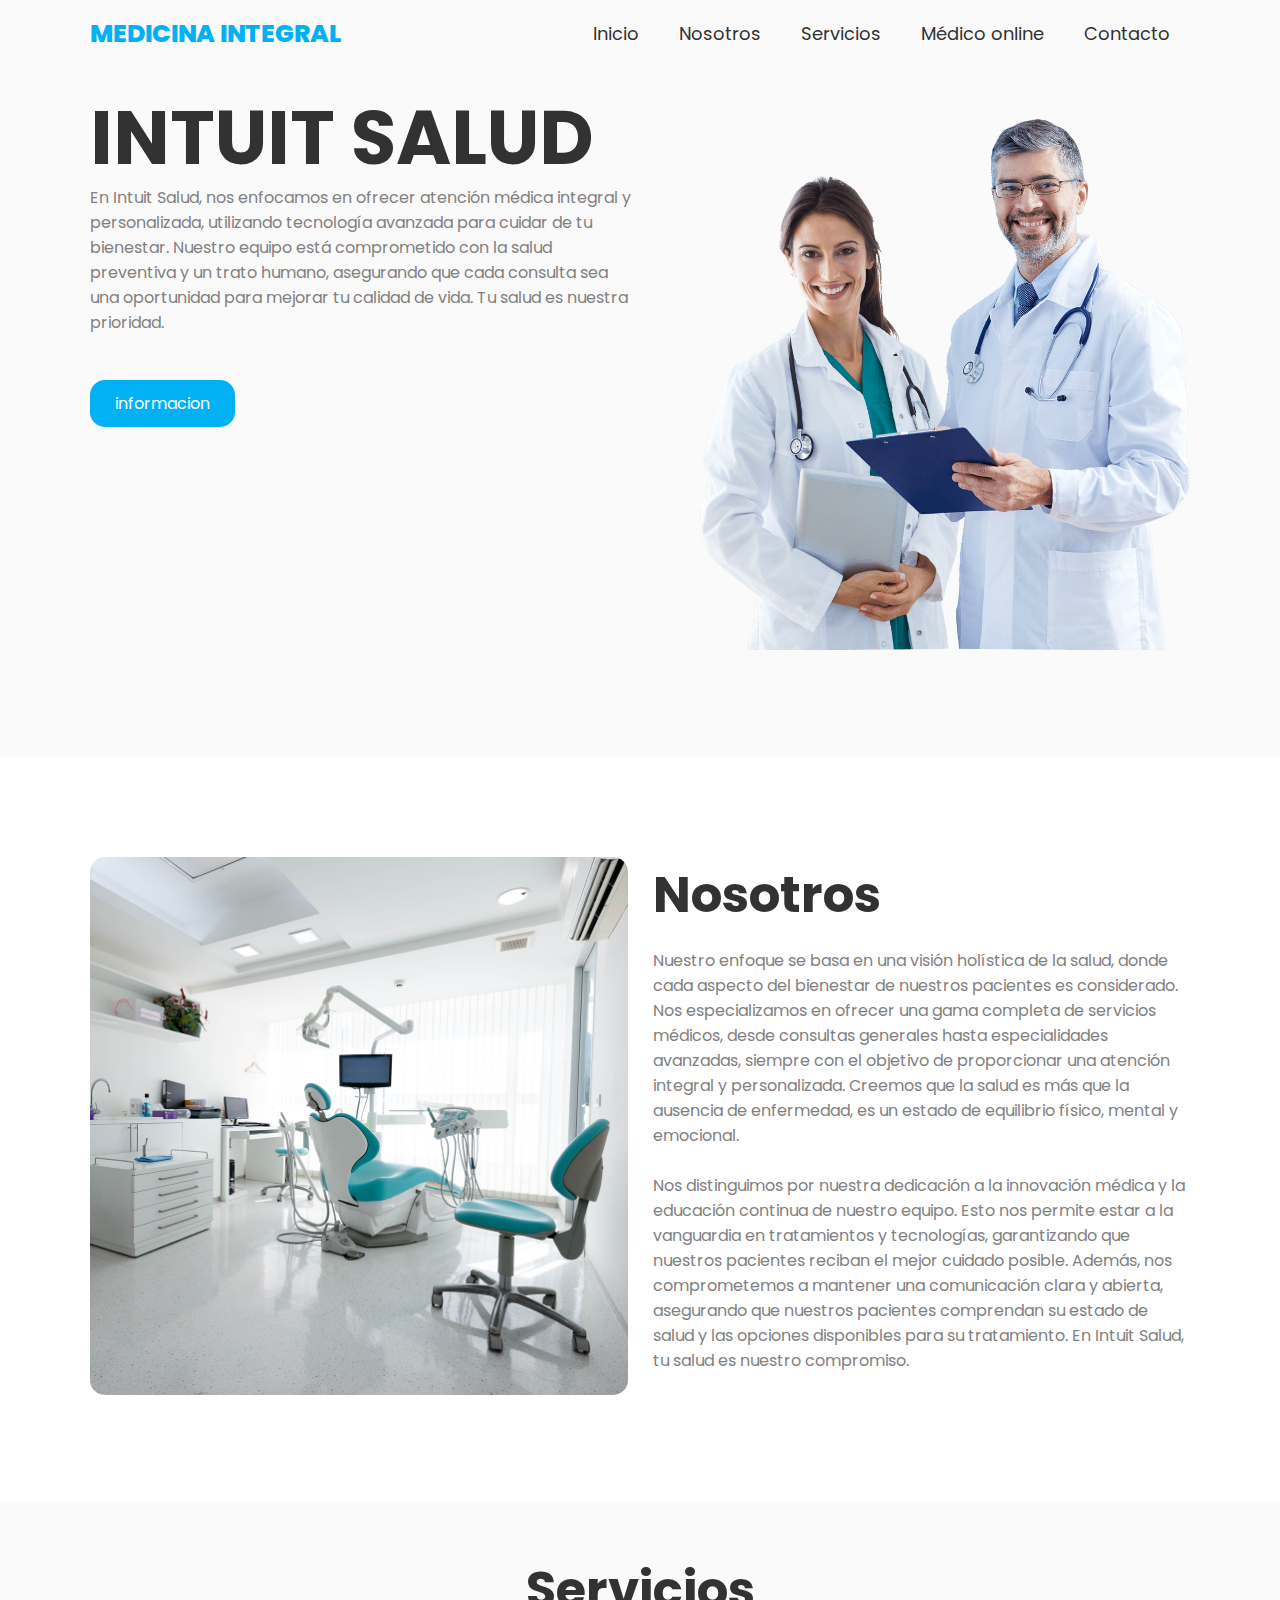
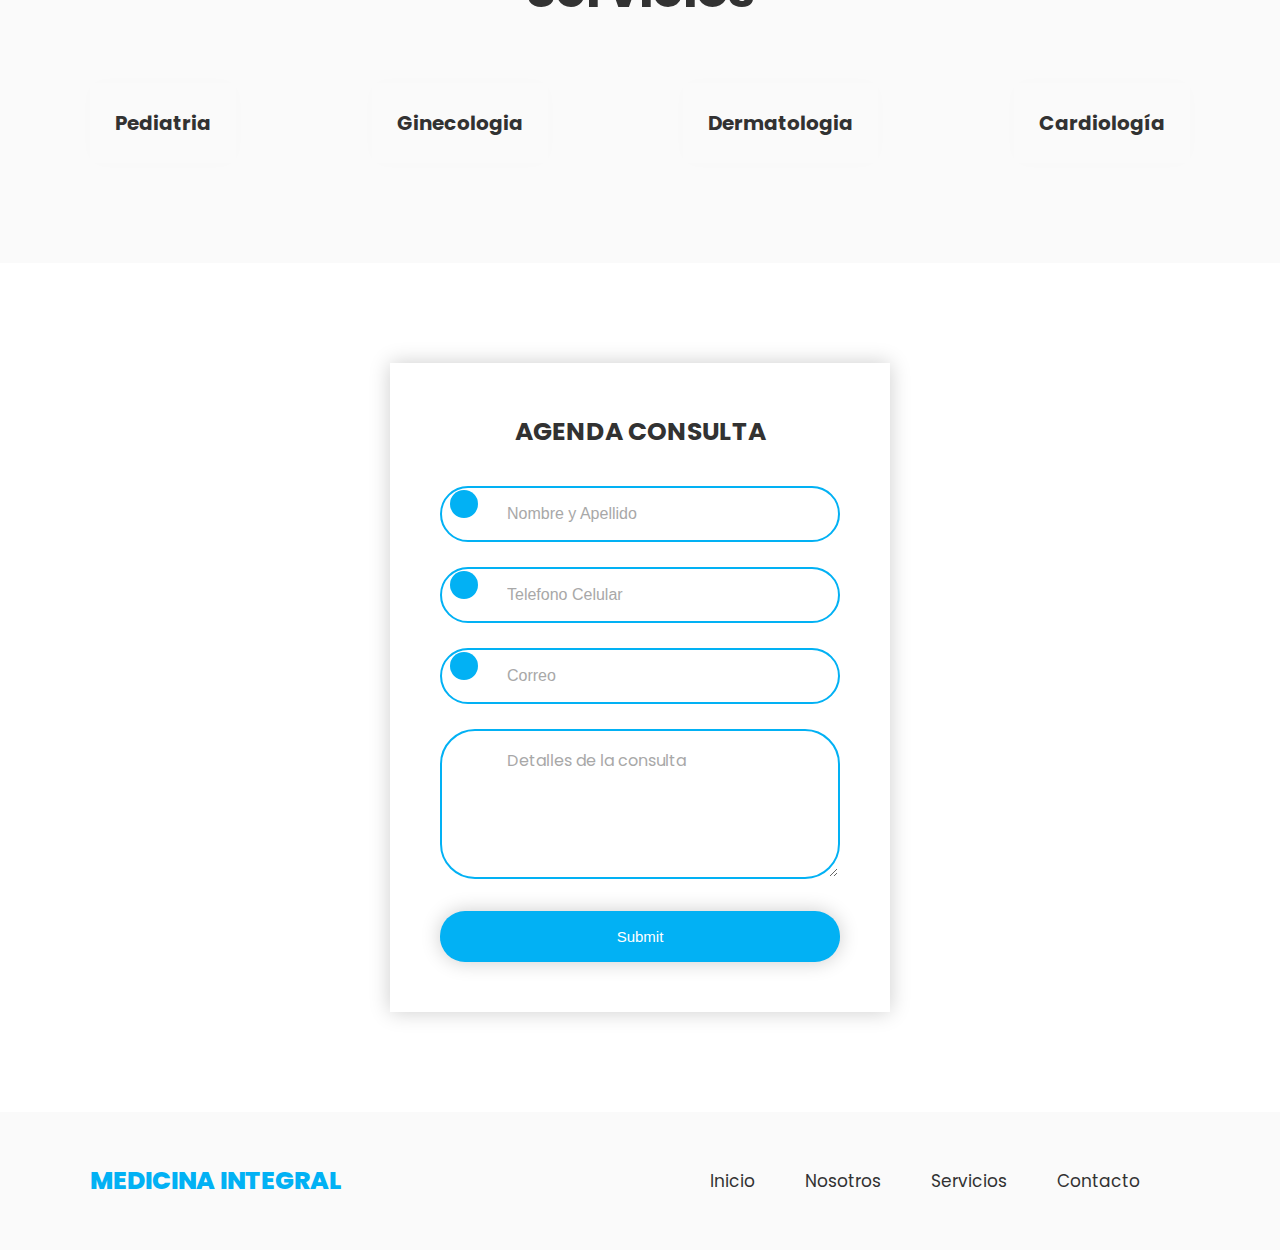
==== commit 41ac5b18: "Correcion de carpetas, creación de clases php y creacion de funciones Javascript para" ====
--- a/index.html
+++ b/index.html
@@ -8,7 +8,7 @@
     <link rel="stylesheet" href="https://cdnjs.cloudflare.com/ajax/libs/font-awesome/6.6.0/css/all.min.css"
         integrity="sha512-Kc323vGBEqzTmouAECnVceyQqyqdsSiqLQISBL29aUW4U/M7pSPA/gEUZQqv1cwx4OnYxTxve5UMg5GT6L4JJg=="
         crossorigin="anonymous" referrerpolicy="no-referrer" />
-    <link rel="stylesheet" href="style.css">
+    <link rel="stylesheet" href="views/css/style.css">
 </head>
 
 <body>
@@ -24,7 +24,7 @@
                     <li><a href="">Inicio</a></li>
                     <li><a href="">Nosotros</a></li>
                     <li><a href="">Servicios</a></li>
-                    <li><a href="medico-online.html">Médico online</a></li>
+                    <li><a href="Views/html/medico-online.html">Médico online</a></li>
                     <li><a href="">Contacto</a></li>
                 </ul>
             </nav>
@@ -138,13 +138,13 @@
 
     <?php
         include("send.php");
-    ?>
+    ?> 
 
     <script>
         function myFunction() {
-            window.location.href = "http://localhost/pagina"
+            window.location.href = "http://localhost/SistemaSalud"
         }
     </script>
+    
 </body>
-
 </html>--- a/views/css/style.css
+++ b/views/css/style.css
@@ -0,0 +1,454 @@
+@import url('https://fonts.googleapis.com/css2?family=Poppins:ital,wght@0,400;0,500;0,600;0,800;0,900;1,600&display=swap');
+
+/* Reiniciar márgenes, rellenos, y establecer box-sizing para todos los elementos */
+* {
+    margin: 0;
+    padding: 0%;
+    box-sizing: border-box;
+    text-decoration: none;
+    list-style: none;
+}
+
+/* Configurar la fuente principal del documento */
+body {
+    font-family: 'Poppins', sans-serif;
+}
+
+/* Ajustar la imagen para que nunca exceda el ancho de su contenedor */
+img {
+    max-width: 100%;
+}
+
+/* Configurar el contenedor principal con un ancho máximo y centrado */
+.container {
+    max-width: 1100px;
+    margin: 0 auto;
+}
+
+/* Estilo del encabezado */
+.header {
+    background-color: #fafafa;
+    padding: 100px 0 100px 0;
+    display: flex;
+    align-items: center;
+}
+
+/* Menú de navegación, incluyendo posición y estilos */
+.menu {
+    position: absolute;
+    top: 0;
+    left: 0;
+    right: 0;
+    display: flex;
+    align-items: center;
+    justify-content: space-between;
+}
+
+/* Configuración de los elementos del menú */
+.menu .navbar ul li {
+    position: relative;
+    float: left;
+}
+
+/* Estilo de los enlaces del menú */
+.menu .navbar ul li a {
+    font-size: 18px;
+    padding: 20px;
+    color: #323232;
+    display: block;
+}
+
+/* Efecto hover en los enlaces del menú */
+.menu .navbar ul li a:hover {
+    color: #02b1f4;
+}
+
+/* Estilo del logotipo de "Medicina Integral" */
+.medicina-integral {
+    font-size: 25px;
+    font-weight: 800;
+    color: #02b1f4;
+    text-transform: uppercase;
+}
+
+/* Ocultar el checkbox del menú */
+#menu {
+    display: none;
+}
+
+/* Estilo del icono del menú */
+.menu-icono {
+    width: 25px;
+}
+
+/* Mostrar el icono del menú solo en pantallas pequeñas */
+.menu label {
+    cursor: pointer;
+    display: none;
+}
+
+/* Estilo del contenido del encabezado */
+.header-content {
+    display: flex;
+}
+
+/* Estilo del texto en el encabezado */
+.header-txt {
+    width: 50%;
+}
+
+/* Estilo del título principal en el encabezado */
+.header-txt h1 {
+    line-height: 1;
+    color: #323232;
+    text-transform: uppercase;
+    font-size: 75px;
+    margin-bottom: 10px;
+}
+
+/* Estilo del párrafo en el encabezado */
+.header-txt p {
+    font-size: 16px;
+    color: #818181;
+    margin-bottom: 45px;
+}
+
+/* Estilo de la imagen en el encabezado */
+.header-img {
+    width: 50%;
+}
+
+/* Estilo del botón principal en el encabezado */
+.btn-1 {
+    display: inline-block;
+    padding: 11px 25px;
+    background-color: #02b1f4;
+    color: #FFFFFF;
+    border-radius: 15px;
+}
+
+/* Sección "Nosotros" */
+.about {
+    padding: 100px 0;
+    display: flex;
+}
+
+/* Imagen en la sección "Nosotros" */
+.about-img {
+    width: 50%;
+}
+
+/* Ajustar la imagen de la sección "Nosotros" */
+.about-img img {
+    width: 500%;
+    border-radius: 15px;
+}
+
+/* Texto en la sección "Nosotros" */
+.about-txt {
+    width: 50%;
+    margin-left: 25px;
+}
+
+/* Título en la sección "Nosotros" */
+.about-txt h2 {
+    color: #323232;
+    font-size: 50px;
+    margin-bottom: 15px;
+}
+
+/* Párrafo en la sección "Nosotros" */
+.about-txt p {
+    font-size: 16px;
+    color: #818181;
+}
+
+/* Sección de "Servicios" */
+.servicios {
+    padding: 50px 0 100px 0;
+    text-align: center;
+    background-color: #fafafa;
+}
+
+/* Título de la sección "Servicios" */
+.servicios h2 {
+    color: #323232;
+    font-size: 50px;
+    margin-bottom: 15px;
+}
+
+/* Contenedor de los servicios */
+.servicios-content {
+    margin-top: 55px;
+    display: flex;
+    justify-content: space-between;
+    align-items: center;
+    flex-wrap: wrap;
+}
+
+/* Estilo de cada servicio */
+.servicio-1 {
+    padding: 25px;
+    box-shadow: 0 0 20px rgba(0, 0, 0, 0.01);
+    flex-basis: calc(25%-20px);
+}
+
+/* Iconos en los servicios */
+.servicio-1 i {
+    font-size: 30px;
+    color: #02b1f4;
+    margin-bottom: 15px;
+}
+
+/* Título de cada servicio */
+.servicio-1 h3 {
+    font-size: 20px;
+    color: #323232;
+    text-transform: capitalize;
+}
+
+/* Sección de formulario */
+.formulario {
+    margin-top: 100px;
+    margin-bottom: 100px;
+    display: flex;
+    justify-content: center;
+    align-items: center;
+}
+
+/* Estilo general del formulario */
+form {
+    padding: 50px;
+    width: 500px;
+    text-align: center;
+    box-shadow: 0 0 20px rgba(0, 0, 0, 0.2);
+}
+
+/* Título del formulario */
+form h2 {
+    font-size: 25px;
+    color: #323232;
+    text-transform: uppercase;
+    margin-bottom: 35px;
+}
+
+/* Contenedor de los inputs */
+.input-container {
+    position: relative;
+}
+
+/* Iconos dentro de los inputs */
+.input-container>i {
+    padding: 14px;
+    border-radius: 50%;
+    background-color: #02b1f4;
+    color: #FFFFFF;
+    position: absolute;
+    font-size: 20px;
+    top: 4px;
+    left: 10px;
+}
+
+/* Estilo de los inputs y textarea */
+.input-container>input,
+textarea {
+    padding: 17px 15px 17px 65px;
+    width: 100%;
+    margin-bottom: 25px;
+    border-radius: 35px;
+    background-color: transparent;
+    border: 2px solid #02b1f4;
+    font-size: 16px;
+    outline: none;
+    color: #323232;
+}
+
+/* Estilo específico para textarea */
+textarea {
+    font-family: 'Poppins', sans-serif;
+    height: 150px;
+}
+
+/* Estilo del texto de los placeholders */
+::placeholder {
+    color: #a8a8a8;
+    font-size: 16px;
+}
+
+/* Estilo del botón de envío en el formulario */
+.btn {
+    background-color: #02b1f4;
+    padding: 17px 30px;
+    width: 100%;
+    border: 0;
+    box-shadow: 0 0 20px rgba(0, 0, 0, 0.2);
+    border-radius: 25px;
+    color: #FFFFFF;
+    font-size: 15px;
+    cursor: pointer;
+}
+
+/* Estilo del pie de página */
+.footer {
+    padding: 50px;
+    background-color: #fafafa;
+}
+
+/* Contenido dentro del pie de página */
+.footer-content {
+    display: flex;
+    align-items: center;
+    justify-content: space-between;
+}
+
+/* Lista de enlaces en el pie de página */
+.link ul {
+    display: flex;
+    justify-content: space-between;
+}
+
+/* Estilo de los elementos de la lista de enlaces */
+.link ul li {
+    margin-right: 50px;
+}
+
+/* Estilo de los enlaces en el pie de página */
+.link ul li a {
+    color: #323232;
+    font-size: 17px;
+}
+
+/* Efecto hover en los enlaces del pie de página */
+.link ul li a:hover {
+    color: #02b1f4;
+}
+
+/* Estilos responsivos para pantallas pequeñas */
+@media (max-width:991px) {
+    /* Estilo del menú para pantallas pequeñas */
+    .menu {
+        padding: 20px;
+    }
+
+    /* Mostrar el icono del menú en pantallas pequeñas */
+    .menu label {
+        display: initial;
+    }
+
+    /* Ajuste de la barra de navegación en pantallas pequeñas */
+    .menu .navbar {
+        position: absolute;
+        top: 100%;
+        left: 0;
+        right: 0;
+        background-color: #FFFFFF;
+        display: none;
+    }
+
+    /* Ajuste de los elementos del menú en pantallas pequeñas */
+    .menu .navbar ul li {
+        width: 100%;
+    }
+
+    /* Mostrar el menú cuando está seleccionado en pantallas pequeñas */
+    #menu:checked~.navbar {
+        display: initial;
+    }
+
+    /* Ajuste del encabezado para pantallas pequeñas */
+    .header {
+        min-width: 0vh;
+        padding: 80px 30px 50px 30px;
+    }
+
+    /* Cambiar la dirección del contenido del encabezado a columna en pantallas pequeñas */
+    .header-content {
+        flex-direction: column;
+    }
+
+    /* Ajuste del texto del encabezado en pantallas pequeñas */
+    .header-txt {
+        text-align: center;
+        width: 100%;
+        margin-bottom: 25px;
+    }
+
+    /* Ajuste de la imagen del encabezado en pantallas pequeñas */
+    .header-img {
+        width: 100%;
+    }
+
+    /* Ajuste del ancho de la imagen del encabezado en pantallas pequeñas */
+    .header-img img {
+        width: 100%;
+    }
+
+    /* Ajuste de la sección "Nosotros" para pantallas pequeñas */
+    .about {
+        padding: 30px;
+        flex-direction: column;
+    }
+
+    /* Ajuste de la imagen en la sección "Nosotros" para pantallas pequeñas */
+    .about-img {
+        width: 100%;
+        order: 2;
+    }
+
+    /* Ajuste del texto en la sección "Nosotros" para pantallas pequeñas */
+    .about-txt {
+        width: 100%;
+        margin-left: 0;
+        text-align: center;
+        margin-bottom: 25px;
+    }
+
+    /* Ajuste de la sección de servicios para pantallas pequeñas */
+    .servicios {
+        padding: 30px;
+    }
+
+    /* Ajuste del contenedor de servicios para pantallas pequeñas */
+    .servicios-content {
+        margin-top: 25px;
+        flex-direction: column;
+    }
+
+    /* Ajuste de cada servicio para pantallas pequeñas */
+    .servicio-1 {
+        margin-bottom: 20px;
+    }
+
+    /* Ajuste del formulario para pantallas pequeñas */
+    .formulario {
+        padding: 30px;
+        margin-top: 0;
+        margin-bottom: 0;
+    }
+
+    /* Ajuste del ancho del formulario para pantallas pequeñas */
+    .form {
+        width: 100%;
+    }
+
+    /* Ajuste del pie de página para pantallas pequeñas */
+    .footer {
+        padding: 30px;
+    }
+
+    /* Ajuste del contenido del pie de página para pantallas pequeñas */
+    .footer-content {
+        flex-direction: column;
+        text-align: center;
+    }
+
+    /* Ajuste de la lista de enlaces en el pie de página para pantallas pequeñas */
+    .link ul {
+        flex-direction: column;
+    }
+
+    /* Ajuste de los elementos de la lista de enlaces en el pie de página para pantallas pequeñas */
+    .link ul li {
+        margin: 0 0 15px 0;
+    }
+}